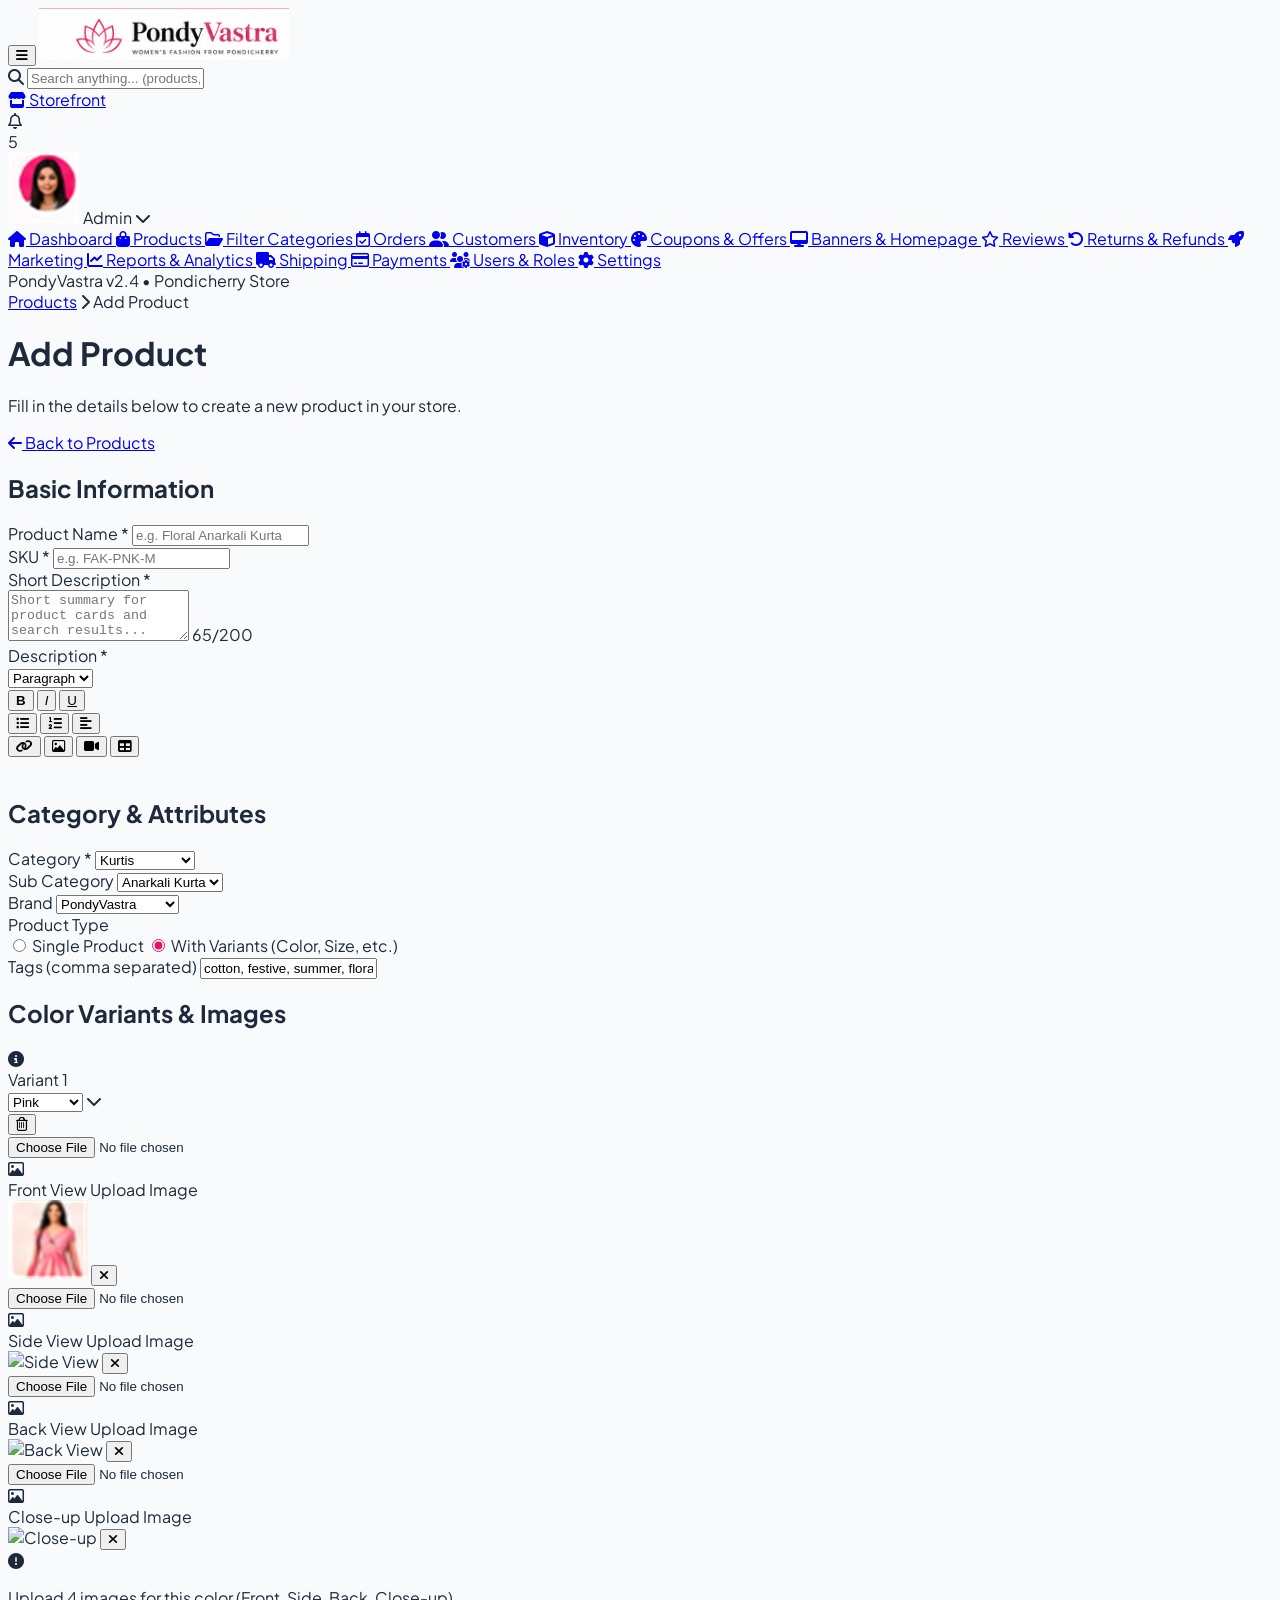
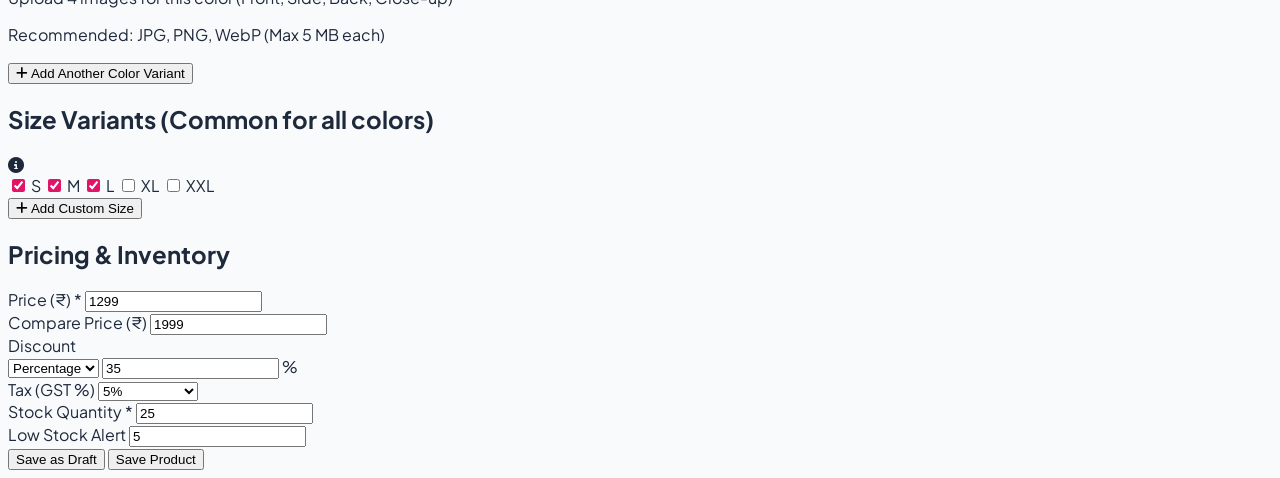
==== admin/add-product.html @ 2124090e "Initial commit: PondyVastra storefront and admin panel" ====
<!DOCTYPE html>
<html lang="en">
<head>
  <meta charset="UTF-8">
  <meta name="viewport" content="width=device-width, initial-scale=1.0">
  <title>Add Product — PondyVastra Admin</title>
  <meta name="description" content="Add new product, variants, pricing, and inventory to PondyVastra store.">

  <!-- Tailwind CSS Browser Runtime -->
  <script src="https://cdn.jsdelivr.net/npm/@tailwindcss/browser@4"></script>

  <!-- Google Fonts: Plus Jakarta Sans -->
  <link rel="preconnect" href="https://fonts.googleapis.com">
  <link rel="preconnect" href="https://fonts.gstatic.com" crossorigin>
  <link href="https://fonts.googleapis.com/css2?family=Plus+Jakarta+Sans:wght@300;400;500;600;700;800&display=swap" rel="stylesheet">

  <!-- Font Awesome 6 -->
  <link rel="stylesheet" href="https://cdnjs.cloudflare.com/ajax/libs/font-awesome/6.5.1/css/all.min.css">

  <style>
    body {
      font-family: 'Plus Jakarta Sans', system-ui, -apple-system, sans-serif;
      background-color: #f8fafc;
      color: #1e293b;
    }
    ::-webkit-scrollbar { width: 6px; height: 6px; }
    ::-webkit-scrollbar-track { background: #f1f5f9; }
    ::-webkit-scrollbar-thumb { background: #cbd5e1; border-radius: 4px; }
    ::-webkit-scrollbar-thumb:hover { background: #94a3b8; }

    .brand-crimson { color: #e11467; }
    .bg-brand-crimson { background-color: #e11467; }

    /* Custom radio styling */
    input[type="radio"]:checked {
      accent-color: #e11467;
    }
    input[type="checkbox"]:checked {
      accent-color: #e11467;
    }
  </style>
</head>
<body class="min-h-screen flex flex-col bg-[#f8fafc]">

  <!-- ================= TOP HEADER BAR ================= -->
  <header class="bg-white border-b border-stone-200/80 sticky top-0 z-40 h-16 flex items-center justify-between px-4 sm:px-6">
    <!-- Left: Brand Logo & Mobile Toggle -->
    <div class="flex items-center gap-3 w-64 flex-shrink-0">
      <button onclick="toggleMobileSidebar()" class="lg:hidden text-stone-600 hover:text-stone-900 p-1.5 rounded-lg hover:bg-stone-100 cursor-pointer">
        <i class="fa-solid fa-bars text-lg"></i>
      </button>
      <a href="../index.html" class="flex items-center gap-2 group" title="View Storefront">
        <img src="../assets/images/logo-exact.png" alt="PondyVastra Logo" class="h-9 md:h-10 w-auto object-contain">
      </a>
    </div>

    <!-- Center: Search Bar -->
    <div class="flex-1 max-w-xl mx-4 relative hidden sm:block">
      <div class="relative flex items-center">
        <i class="fa-solid fa-magnifying-glass text-[#e11467] absolute left-3.5 text-sm pointer-events-none"></i>
        <input 
          type="text" 
          placeholder="Search anything... (products, orders, customers...)" 
          class="w-full bg-[#f8fafc] border border-stone-200/90 rounded-lg pl-10 pr-4 py-2 text-xs md:text-sm text-stone-700 placeholder:text-stone-400 focus:outline-none focus:border-[#e11467] focus:ring-1 focus:ring-[#e11467] transition"
        >
      </div>
    </div>

    <!-- Right: Storefront, Notifications, Admin Profile -->
    <div class="flex items-center gap-4 sm:gap-6 flex-shrink-0">
      <a href="../index.html" target="_blank" class="hidden md:inline-flex items-center gap-1.5 text-xs font-semibold text-stone-600 hover:text-[#e11467] bg-stone-50 hover:bg-rose-50 border border-stone-200 px-3 py-1.5 rounded-lg transition">
        <i class="fa-solid fa-store text-xs"></i>
        <span>Storefront</span>
      </a>

      <!-- Notification Bell -->
      <div class="relative cursor-pointer group">
        <div class="w-9 h-9 rounded-full flex items-center justify-center hover:bg-stone-100 transition text-stone-700">
          <i class="fa-regular fa-bell text-lg"></i>
        </div>
        <span class="absolute top-0.5 right-0.5 bg-[#ef4444] text-white text-[10px] font-bold w-4 h-4 rounded-full flex items-center justify-center shadow-xs">
          5
        </span>
      </div>

      <!-- Admin Profile Pill -->
      <div class="flex items-center gap-2 cursor-pointer group select-none">
        <img 
          src="../assets/images/admin-avatar.png" 
          alt="Admin Avatar" 
          class="w-8 h-8 sm:w-9 sm:h-9 rounded-full object-cover border border-stone-200 group-hover:ring-2 group-hover:ring-[#e11467]/30 transition"
        >
        <span class="text-xs sm:text-sm font-semibold text-stone-800 group-hover:text-[#e11467] transition">
          Admin
        </span>
        <i class="fa-solid fa-chevron-down text-stone-400 text-[10px] group-hover:text-stone-600 transition"></i>
      </div>
    </div>
  </header>

  <!-- ================= BODY CONTENT (Sidebar + Main) ================= -->
  <div class="flex-1 flex overflow-hidden">

    <!-- ================= LEFT SIDEBAR ================= -->
    <aside id="admin-sidebar" class="fixed lg:static inset-y-0 left-0 top-16 lg:top-0 z-30 w-64 bg-[#fff9fa] border-r border-stone-200/80 flex flex-col justify-between overflow-y-auto transform -translate-x-full lg:translate-x-0 transition-transform duration-300 ease-in-out">
      <nav class="p-4 space-y-1">
        <!-- 1. Dashboard -->
        <a href="index.html#dashboard" class="sidebar-item flex items-center gap-3 px-4 py-2.5 rounded-xl text-stone-700 hover:text-[#e11467] hover:bg-rose-50/70 font-medium text-sm transition cursor-pointer">
          <i class="fa-solid fa-house text-base w-5 text-center text-stone-400"></i>
          <span>Dashboard</span>
        </a>

        <!-- 2. Products (ACTIVE hot pink) -->
        <a href="products.html" class="flex items-center gap-3 px-4 py-3 rounded-xl bg-[#e11467] text-white font-semibold text-sm shadow-xs transition cursor-pointer">
          <i class="fa-solid fa-bag-shopping text-base w-5 text-center text-white"></i>
          <span>Products</span>
        </a>

        <!-- 3. Filter Categories -->
        <a href="categories.html" class="sidebar-item flex items-center gap-3 px-4 py-2.5 rounded-xl text-stone-700 hover:text-[#e11467] hover:bg-rose-50/70 font-medium text-sm transition cursor-pointer">
          <i class="fa-regular fa-folder-open text-base w-5 text-center text-stone-400"></i>
          <span>Filter Categories</span>
        </a>

        <!-- 4. Orders -->
        <a href="index.html#orders" class="sidebar-item flex items-center gap-3 px-4 py-2.5 rounded-xl text-stone-700 hover:text-[#e11467] hover:bg-rose-50/70 font-medium text-sm transition cursor-pointer">
          <i class="fa-regular fa-calendar-check text-base w-5 text-center text-stone-400"></i>
          <span>Orders</span>
        </a>

        <!-- 5. Customers -->
        <a href="index.html#customers" class="sidebar-item flex items-center gap-3 px-4 py-2.5 rounded-xl text-stone-700 hover:text-[#e11467] hover:bg-rose-50/70 font-medium text-sm transition cursor-pointer">
          <i class="fa-solid fa-user-group text-base w-5 text-center text-stone-400"></i>
          <span>Customers</span>
        </a>

        <!-- 6. Inventory -->
        <a href="index.html#inventory" class="sidebar-item flex items-center gap-3 px-4 py-2.5 rounded-xl text-stone-700 hover:text-[#e11467] hover:bg-rose-50/70 font-medium text-sm transition cursor-pointer">
          <i class="fa-solid fa-cube text-base w-5 text-center text-stone-400"></i>
          <span>Inventory</span>
        </a>

        <!-- 7. Coupons & Offers -->
        <a href="index.html#coupons" class="sidebar-item flex items-center gap-3 px-4 py-2.5 rounded-xl text-stone-700 hover:text-[#e11467] hover:bg-rose-50/70 font-medium text-sm transition cursor-pointer">
          <i class="fa-solid fa-palette text-base w-5 text-center text-stone-400"></i>
          <span>Coupons &amp; Offers</span>
        </a>

        <!-- 8. Banners & Homepage -->
        <a href="index.html#banners" class="sidebar-item flex items-center gap-3 px-4 py-2.5 rounded-xl text-stone-700 hover:text-[#e11467] hover:bg-rose-50/70 font-medium text-sm transition cursor-pointer">
          <i class="fa-solid fa-desktop text-base w-5 text-center text-stone-400"></i>
          <span>Banners &amp; Homepage</span>
        </a>

        <!-- 9. Reviews -->
        <a href="index.html#reviews" class="sidebar-item flex items-center gap-3 px-4 py-2.5 rounded-xl text-stone-700 hover:text-[#e11467] hover:bg-rose-50/70 font-medium text-sm transition cursor-pointer">
          <i class="fa-regular fa-star text-base w-5 text-center text-stone-400"></i>
          <span>Reviews</span>
        </a>

        <!-- 10. Returns & Refunds -->
        <a href="index.html#returns" class="sidebar-item flex items-center gap-3 px-4 py-2.5 rounded-xl text-stone-700 hover:text-[#e11467] hover:bg-rose-50/70 font-medium text-sm transition cursor-pointer">
          <i class="fa-solid fa-rotate-left text-base w-5 text-center text-stone-400"></i>
          <span>Returns &amp; Refunds</span>
        </a>

        <!-- 11. Marketing -->
        <a href="index.html#marketing" class="sidebar-item flex items-center gap-3 px-4 py-2.5 rounded-xl text-stone-700 hover:text-[#e11467] hover:bg-rose-50/70 font-medium text-sm transition cursor-pointer">
          <i class="fa-solid fa-rocket text-base w-5 text-center text-stone-400"></i>
          <span>Marketing</span>
        </a>

        <!-- 12. Reports & Analytics -->
        <a href="index.html#analytics" class="sidebar-item flex items-center gap-3 px-4 py-2.5 rounded-xl text-stone-700 hover:text-[#e11467] hover:bg-rose-50/70 font-medium text-sm transition cursor-pointer">
          <i class="fa-solid fa-chart-line text-base w-5 text-center text-stone-400"></i>
          <span>Reports &amp; Analytics</span>
        </a>

        <!-- 13. Shipping -->
        <a href="index.html#shipping" class="sidebar-item flex items-center gap-3 px-4 py-2.5 rounded-xl text-stone-700 hover:text-[#e11467] hover:bg-rose-50/70 font-medium text-sm transition cursor-pointer">
          <i class="fa-solid fa-truck text-base w-5 text-center text-stone-400"></i>
          <span>Shipping</span>
        </a>

        <!-- 14. Payments -->
        <a href="index.html#payments" class="sidebar-item flex items-center gap-3 px-4 py-2.5 rounded-xl text-stone-700 hover:text-[#e11467] hover:bg-rose-50/70 font-medium text-sm transition cursor-pointer">
          <i class="fa-regular fa-credit-card text-base w-5 text-center text-stone-400"></i>
          <span>Payments</span>
        </a>

        <!-- 15. Users & Roles -->
        <a href="index.html#users" class="sidebar-item flex items-center gap-3 px-4 py-2.5 rounded-xl text-stone-700 hover:text-[#e11467] hover:bg-rose-50/70 font-medium text-sm transition cursor-pointer">
          <i class="fa-solid fa-users-gear text-base w-5 text-center text-stone-400"></i>
          <span>Users &amp; Roles</span>
        </a>

        <!-- 16. Settings -->
        <a href="index.html#settings" class="sidebar-item flex items-center gap-3 px-4 py-2.5 rounded-xl text-stone-700 hover:text-[#e11467] hover:bg-rose-50/70 font-medium text-sm transition cursor-pointer">
          <i class="fa-solid fa-gear text-base w-5 text-center text-stone-400"></i>
          <span>Settings</span>
        </a>
      </nav>

      <div class="p-4 border-t border-stone-200/70 text-[11px] text-stone-400 text-center">
        PondyVastra v2.4 • Pondicherry Store
      </div>
    </aside>

    <!-- Overlay for mobile drawer -->
    <div id="mobile-sidebar-backdrop" onclick="toggleMobileSidebar()" class="hidden fixed inset-0 bg-stone-900/40 z-20 lg:hidden"></div>

    <!-- ================= MAIN ADD PRODUCT BODY ================= -->
    <main class="flex-1 overflow-y-auto p-4 sm:p-6 lg:p-8 space-y-6">
      
      <!-- Breadcrumb & Header Matching Screenshot -->
      <div class="space-y-1">
        <nav class="flex items-center gap-1.5 text-xs text-stone-400 font-medium">
          <a href="products.html" class="hover:text-[#e11467] transition">Products</a>
          <i class="fa-solid fa-chevron-right text-[9px] text-stone-300"></i>
          <span class="text-stone-700 font-semibold">Add Product</span>
        </nav>

        <div class="flex flex-col sm:flex-row sm:items-center justify-between gap-4 pt-1">
          <div>
            <h1 class="text-2xl sm:text-3xl font-extrabold text-[#0f172a] tracking-tight">Add Product</h1>
            <p class="text-xs sm:text-sm text-stone-500 mt-1">Fill in the details below to create a new product in your store.</p>
          </div>

          <!-- Back to Products Button -->
          <a href="products.html" class="inline-flex items-center gap-2 bg-white border border-stone-200/90 hover:border-stone-300 rounded-xl px-4 py-2.5 text-xs sm:text-sm font-semibold text-stone-700 shadow-2xs hover:bg-stone-50 transition cursor-pointer self-start sm:self-auto">
            <i class="fa-solid fa-arrow-left text-xs text-stone-500"></i>
            <span>Back to Products</span>
          </a>
        </div>
      </div>

      <!-- Form Container: 2 Columns Grid Matching Screenshot -->
      <form id="add-product-form" onsubmit="handleSaveProduct(event)" class="space-y-6">
        
        <div class="grid grid-cols-1 lg:grid-cols-2 gap-6 items-start">
          
          <!-- ================= LEFT COLUMN ================= -->
          <div class="space-y-6">
            
            <!-- Card 1: Basic Information -->
            <div class="bg-white rounded-2xl p-5 sm:p-6 border border-stone-200/80 shadow-2xs space-y-5">
              <h2 class="font-bold text-base sm:text-lg text-[#0f172a]">Basic Information</h2>

              <!-- Product Name & SKU -->
              <div class="grid grid-cols-1 sm:grid-cols-3 gap-4">
                <div class="sm:col-span-2">
                  <label class="block text-xs font-semibold text-stone-700 mb-1.5">
                    Product Name <span class="text-rose-500">*</span>
                  </label>
                  <input 
                    type="text" 
                    id="product-name"
                    required
                    value=""
                    placeholder="e.g. Floral Anarkali Kurta"
                    class="w-full bg-[#f8fafc] border border-stone-200/90 rounded-xl px-3.5 py-2.5 text-xs sm:text-sm text-stone-800 placeholder:text-stone-400 focus:outline-none focus:border-[#e11467] focus:ring-1 focus:ring-[#e11467] transition"
                  >
                </div>

                <div>
                  <label class="block text-xs font-semibold text-stone-700 mb-1.5">
                    SKU <span class="text-rose-500">*</span>
                  </label>
                  <input 
                    type="text" 
                    id="product-sku"
                    required
                    value=""
                    placeholder="e.g. FAK-PNK-M"
                    class="w-full bg-[#f8fafc] border border-stone-200/90 rounded-xl px-3.5 py-2.5 text-xs sm:text-sm text-stone-800 placeholder:text-stone-400 focus:outline-none focus:border-[#e11467] focus:ring-1 focus:ring-[#e11467] uppercase transition"
                  >
                </div>
              </div>

              <!-- Short Description -->
              <div>
                <label class="block text-xs font-semibold text-stone-700 mb-1.5">
                  Short Description <span class="text-rose-500">*</span>
                </label>
                <div class="relative">
                  <textarea 
                    id="short-description"
                    rows="3"
                    maxlength="200"
                    oninput="updateShortDescCount(this)"
                    required
                    placeholder="Short summary for product cards and search results..."
                    class="w-full bg-[#f8fafc] border border-stone-200/90 rounded-xl p-3.5 pb-6 text-xs sm:text-sm text-stone-800 placeholder:text-stone-400 focus:outline-none focus:border-[#e11467] focus:ring-1 focus:ring-[#e11467] transition resize-none"
                  ></textarea>
                  <span id="short-desc-counter" class="absolute bottom-2 right-3 text-[11px] font-medium text-stone-400">
                    65/200
                  </span>
                </div>
              </div>

              <!-- Detailed Description with Toolbar -->
              <div>
                <label class="block text-xs font-semibold text-stone-700 mb-1.5">
                  Description <span class="text-rose-500">*</span>
                </label>
                <div class="border border-stone-200/90 rounded-xl overflow-hidden focus-within:border-[#e11467] focus-within:ring-1 focus-within:ring-[#e11467] transition bg-white">
                  <!-- Editor Toolbar Matching Screenshot -->
                  <div class="bg-stone-50/70 border-b border-stone-200/80 p-2 flex items-center gap-1.5 flex-wrap text-stone-600 text-xs">
                    <!-- Paragraph Dropdown -->
                    <div class="relative">
                      <select class="bg-white border border-stone-200 rounded-lg px-2 py-1 text-xs font-semibold text-stone-700 hover:border-stone-300 focus:outline-none cursor-pointer">
                        <option>Paragraph</option>
                        <option>Heading 1</option>
                        <option>Heading 2</option>
                        <option>Heading 3</option>
                      </select>
                    </div>

                    <div class="h-4 w-px bg-stone-200 mx-0.5"></div>

                    <!-- Formatting buttons -->
                    <button type="button" onclick="formatDoc('bold')" class="w-7 h-7 rounded hover:bg-stone-200/70 flex items-center justify-center font-bold text-stone-700 transition" title="Bold">
                      <b>B</b>
                    </button>
                    <button type="button" onclick="formatDoc('italic')" class="w-7 h-7 rounded hover:bg-stone-200/70 flex items-center justify-center italic text-stone-700 transition" title="Italic">
                      <i>I</i>
                    </button>
                    <button type="button" onclick="formatDoc('underline')" class="w-7 h-7 rounded hover:bg-stone-200/70 flex items-center justify-center underline text-stone-700 transition" title="Underline">
                      <u>U</u>
                    </button>

                    <div class="h-4 w-px bg-stone-200 mx-0.5"></div>

                    <button type="button" onclick="formatDoc('insertUnorderedList')" class="w-7 h-7 rounded hover:bg-stone-200/70 flex items-center justify-center text-stone-700 transition" title="Bullet List">
                      <i class="fa-solid fa-list-ul text-xs"></i>
                    </button>
                    <button type="button" onclick="formatDoc('insertOrderedList')" class="w-7 h-7 rounded hover:bg-stone-200/70 flex items-center justify-center text-stone-700 transition" title="Numbered List">
                      <i class="fa-solid fa-list-ol text-xs"></i>
                    </button>
                    <button type="button" onclick="formatDoc('justifyLeft')" class="w-7 h-7 rounded hover:bg-stone-200/70 flex items-center justify-center text-stone-700 transition" title="Align Left">
                      <i class="fa-solid fa-align-left text-xs"></i>
                    </button>

                    <div class="h-4 w-px bg-stone-200 mx-0.5"></div>

                    <button type="button" onclick="insertLink()" class="w-7 h-7 rounded hover:bg-stone-200/70 flex items-center justify-center text-stone-700 transition" title="Insert Link">
                      <i class="fa-solid fa-link text-xs"></i>
                    </button>
                    <button type="button" onclick="triggerEditorImage()" class="w-7 h-7 rounded hover:bg-stone-200/70 flex items-center justify-center text-stone-700 transition" title="Insert Image">
                      <i class="fa-regular fa-image text-xs"></i>
                    </button>
                    <button type="button" onclick="insertVideo()" class="w-7 h-7 rounded hover:bg-stone-200/70 flex items-center justify-center text-stone-700 transition" title="Insert Video">
                      <i class="fa-solid fa-video text-xs"></i>
                    </button>
                    <button type="button" onclick="insertTable()" class="w-7 h-7 rounded hover:bg-stone-200/70 flex items-center justify-center text-stone-700 transition" title="Insert Table">
                      <i class="fa-solid fa-table text-xs"></i>
                    </button>
                  </div>

                  <!-- Editable Rich Content Area -->
                  <div 
                    id="rich-description-editor" 
                    contenteditable="true" 
                    class="p-3.5 min-h-[140px] text-xs sm:text-sm text-stone-800 focus:outline-none"
                    placeholder="Enter detailed product description..."
                  ></div>
                </div>
              </div>

            </div>

            <!-- Card 2: Category & Attributes -->
            <div class="bg-white rounded-2xl p-5 sm:p-6 border border-stone-200/80 shadow-2xs space-y-5">
              <h2 class="font-bold text-base sm:text-lg text-[#0f172a]">Category &amp; Attributes</h2>

              <!-- 3 Dropdowns: Category, Sub Category, Brand -->
              <div class="grid grid-cols-1 sm:grid-cols-3 gap-4">
                <div>
                  <label class="block text-xs font-semibold text-stone-700 mb-1.5">
                    Category <span class="text-rose-500">*</span>
                  </label>
                  <select 
                    id="product-category" 
                    required 
                    onchange="handleCategoryChange(this.value)"
                    class="w-full bg-[#f8fafc] border border-stone-200/90 rounded-xl px-3 py-2.5 text-xs sm:text-sm text-stone-800 font-medium focus:outline-none focus:border-[#e11467] focus:ring-1 focus:ring-[#e11467] transition cursor-pointer"
                  >
                    <option value="Kurtis" selected>Kurtis</option>
                    <option value="Sarees">Sarees</option>
                    <option value="Lehengas">Lehengas</option>
                    <option value="Dresses">Dresses</option>
                    <option value="Tops">Tops</option>
                    <option value="Bottom Wear">Bottom Wear</option>
                    <option value="Co-ord Sets">Co-ord Sets</option>
                  </select>
                </div>

                <div>
                  <label class="block text-xs font-semibold text-stone-700 mb-1.5">Sub Category</label>
                  <select 
                    id="product-subcategory" 
                    class="w-full bg-[#f8fafc] border border-stone-200/90 rounded-xl px-3 py-2.5 text-xs sm:text-sm text-stone-800 font-medium focus:outline-none focus:border-[#e11467] focus:ring-1 focus:ring-[#e11467] transition cursor-pointer"
                  >
                    <option value="Anarkali Kurta" selected>Anarkali Kurta</option>
                    <option value="Straight Kurta">Straight Kurta</option>
                    <option value="A-Line Kurta">A-Line Kurta</option>
                    <option value="Short Kurti">Short Kurti</option>
                  </select>
                </div>

                <div>
                  <label class="block text-xs font-semibold text-stone-700 mb-1.5">Brand</label>
                  <select 
                    id="product-brand" 
                    class="w-full bg-[#f8fafc] border border-stone-200/90 rounded-xl px-3 py-2.5 text-xs sm:text-sm text-stone-800 font-medium focus:outline-none focus:border-[#e11467] focus:ring-1 focus:ring-[#e11467] transition cursor-pointer"
                  >
                    <option value="PondyVastra" selected>PondyVastra</option>
                    <option value="Heritage Silk">Heritage Silk</option>
                    <option value="Auroville Cottons">Auroville Cottons</option>
                    <option value="Custom Artisan">Custom Artisan</option>
                  </select>
                </div>
              </div>

              <!-- Product Type Radio Buttons -->
              <div>
                <label class="block text-xs font-semibold text-stone-700 mb-2">Product Type</label>
                <div class="flex items-center gap-6 text-xs sm:text-sm">
                  <label class="inline-flex items-center gap-2 cursor-pointer group">
                    <input type="radio" name="product_type" value="single" class="w-4 h-4 text-[#e11467] border-stone-300 cursor-pointer">
                    <span class="text-stone-700 group-hover:text-stone-900 font-medium">Single Product</span>
                  </label>
                  <label class="inline-flex items-center gap-2 cursor-pointer group">
                    <input type="radio" name="product_type" value="variants" checked class="w-4 h-4 text-[#e11467] border-stone-300 cursor-pointer">
                    <span class="text-[#e11467] font-bold">With Variants (Color, Size, etc.)</span>
                  </label>
                </div>
              </div>

              <!-- Tags -->
              <div>
                <label class="block text-xs font-semibold text-stone-700 mb-1.5">Tags (comma separated)</label>
                <input 
                  type="text" 
                  id="product-tags" 
                  value="cotton, festive, summer, floral, pink" 
                  placeholder="e.g. cotton, festive, summer"
                  class="w-full bg-[#f8fafc] border border-stone-200/90 rounded-xl px-3.5 py-2.5 text-xs sm:text-sm text-stone-800 placeholder:text-stone-400 focus:outline-none focus:border-[#e11467] focus:ring-1 focus:ring-[#e11467] transition"
                >
              </div>

            </div>

          </div>

          <!-- ================= RIGHT COLUMN ================= -->
          <div class="space-y-6">
            
            <!-- Card 3: Color Variants & Images -->
            <div class="bg-white rounded-2xl p-5 sm:p-6 border border-stone-200/80 shadow-2xs space-y-4">
              <div class="flex items-center justify-between">
                <div class="flex items-center gap-2">
                  <h2 class="font-bold text-base sm:text-lg text-[#0f172a]">Color Variants &amp; Images</h2>
                  <i class="fa-solid fa-circle-info text-stone-400 text-xs cursor-pointer hover:text-stone-600" title="Add color variants with multiple angle product images"></i>
                </div>
              </div>

              <!-- Container for Color Variants List -->
              <div id="color-variants-container" class="space-y-4">
                
                <!-- Variant 1 Box (Matching Screenshot) -->
                <div class="color-variant-box rounded-2xl border border-stone-200 p-4 space-y-4 bg-white relative" data-variant-index="1">
                  <!-- Header: Variant 1, Color Dropdown, Trash Delete button -->
                  <div class="flex items-center justify-between gap-3">
                    <span class="font-bold text-xs sm:text-sm text-stone-900">Variant 1</span>

                    <div class="flex items-center gap-2.5">
                      <!-- Color Selector Pill with Circle -->
                      <div class="relative">
                        <select onchange="handleColorVariantChange(this)" class="appearance-none bg-stone-50 border border-stone-200 hover:border-stone-300 rounded-xl pl-8 pr-8 py-1.5 text-xs font-semibold text-stone-800 focus:outline-none focus:border-[#e11467] transition cursor-pointer">
                          <option value="Pink" selected>Pink</option>
                          <option value="Sky Blue">Sky Blue</option>
                          <option value="Red">Red</option>
                          <option value="Green">Green</option>
                          <option value="Yellow">Yellow</option>
                          <option value="White">White</option>
                          <option value="Maroon">Maroon</option>
                          <option value="Black">Black</option>
                        </select>
                        <span class="variant-color-dot absolute left-2.5 top-1/2 -translate-y-1/2 w-3 h-3 rounded-full bg-[#e11467] pointer-events-none"></span>
                        <i class="fa-solid fa-chevron-down absolute right-2.5 top-1/2 -translate-y-1/2 text-[10px] text-stone-400 pointer-events-none"></i>
                      </div>

                      <!-- Trash Button (Red outline) -->
                      <button type="button" onclick="removeColorVariant(this)" class="w-8 h-8 rounded-lg border border-rose-200 text-rose-500 hover:bg-rose-50 flex items-center justify-center transition cursor-pointer" title="Delete variant">
                        <i class="fa-regular fa-trash-can text-xs"></i>
                      </button>
                    </div>
                  </div>

                  <!-- 4 Angle Upload Boxes (Front, Side, Back, Close-up) -->
                  <div class="grid grid-cols-2 sm:grid-cols-4 gap-3">
                    
                    <!-- 1. Front View -->
                    <div class="upload-slot-box border-2 border-dashed border-stone-200 hover:border-[#e11467] rounded-xl p-3 text-center cursor-pointer transition flex flex-col items-center justify-center gap-1 min-h-[105px] bg-[#fcfcfd] group" onclick="triggerSlotUpload(this)">
                      <input type="file" accept="image/*" class="hidden slot-file-input" onchange="handleSlotImageUpload(this)">
                      <div class="slot-empty-view flex flex-col items-center">
                        <div class="w-8 h-8 rounded-lg bg-stone-100 group-hover:bg-rose-50 flex items-center justify-center text-stone-400 group-hover:text-[#e11467] transition mb-1">
                          <i class="fa-regular fa-image text-sm"></i>
                        </div>
                        <span class="text-[11px] font-semibold text-stone-700 leading-tight">Front View</span>
                        <span class="text-[10px] text-stone-400">Upload Image</span>
                      </div>
                      <div class="slot-filled-view hidden relative w-full h-full">
                        <img src="../assets/images/prod-1-anarkali.png" alt="Front View" class="w-full h-20 object-cover rounded-lg">
                        <button type="button" onclick="clearSlotImage(event, this)" class="absolute top-1 right-1 w-5 h-5 rounded-full bg-black/60 hover:bg-rose-600 text-white flex items-center justify-center text-[10px]"><i class="fa-solid fa-xmark"></i></button>
                      </div>
                    </div>

                    <!-- 2. Side View -->
                    <div class="upload-slot-box border-2 border-dashed border-stone-200 hover:border-[#e11467] rounded-xl p-3 text-center cursor-pointer transition flex flex-col items-center justify-center gap-1 min-h-[105px] bg-[#fcfcfd] group" onclick="triggerSlotUpload(this)">
                      <input type="file" accept="image/*" class="hidden slot-file-input" onchange="handleSlotImageUpload(this)">
                      <div class="slot-empty-view flex flex-col items-center">
                        <div class="w-8 h-8 rounded-lg bg-stone-100 group-hover:bg-rose-50 flex items-center justify-center text-stone-400 group-hover:text-[#e11467] transition mb-1">
                          <i class="fa-regular fa-image text-sm"></i>
                        </div>
                        <span class="text-[11px] font-semibold text-stone-700 leading-tight">Side View</span>
                        <span class="text-[10px] text-stone-400">Upload Image</span>
                      </div>
                      <div class="slot-filled-view hidden relative w-full h-full">
                        <img src="" alt="Side View" class="w-full h-20 object-cover rounded-lg">
                        <button type="button" onclick="clearSlotImage(event, this)" class="absolute top-1 right-1 w-5 h-5 rounded-full bg-black/60 hover:bg-rose-600 text-white flex items-center justify-center text-[10px]"><i class="fa-solid fa-xmark"></i></button>
                      </div>
                    </div>

                    <!-- 3. Back View -->
                    <div class="upload-slot-box border-2 border-dashed border-stone-200 hover:border-[#e11467] rounded-xl p-3 text-center cursor-pointer transition flex flex-col items-center justify-center gap-1 min-h-[105px] bg-[#fcfcfd] group" onclick="triggerSlotUpload(this)">
                      <input type="file" accept="image/*" class="hidden slot-file-input" onchange="handleSlotImageUpload(this)">
                      <div class="slot-empty-view flex flex-col items-center">
                        <div class="w-8 h-8 rounded-lg bg-stone-100 group-hover:bg-rose-50 flex items-center justify-center text-stone-400 group-hover:text-[#e11467] transition mb-1">
                          <i class="fa-regular fa-image text-sm"></i>
                        </div>
                        <span class="text-[11px] font-semibold text-stone-700 leading-tight">Back View</span>
                        <span class="text-[10px] text-stone-400">Upload Image</span>
                      </div>
                      <div class="slot-filled-view hidden relative w-full h-full">
                        <img src="" alt="Back View" class="w-full h-20 object-cover rounded-lg">
                        <button type="button" onclick="clearSlotImage(event, this)" class="absolute top-1 right-1 w-5 h-5 rounded-full bg-black/60 hover:bg-rose-600 text-white flex items-center justify-center text-[10px]"><i class="fa-solid fa-xmark"></i></button>
                      </div>
                    </div>

                    <!-- 4. Close-up -->
                    <div class="upload-slot-box border-2 border-dashed border-stone-200 hover:border-[#e11467] rounded-xl p-3 text-center cursor-pointer transition flex flex-col items-center justify-center gap-1 min-h-[105px] bg-[#fcfcfd] group" onclick="triggerSlotUpload(this)">
                      <input type="file" accept="image/*" class="hidden slot-file-input" onchange="handleSlotImageUpload(this)">
                      <div class="slot-empty-view flex flex-col items-center">
                        <div class="w-8 h-8 rounded-lg bg-stone-100 group-hover:bg-rose-50 flex items-center justify-center text-stone-400 group-hover:text-[#e11467] transition mb-1">
                          <i class="fa-regular fa-image text-sm"></i>
                        </div>
                        <span class="text-[11px] font-semibold text-stone-700 leading-tight">Close-up</span>
                        <span class="text-[10px] text-stone-400">Upload Image</span>
                      </div>
                      <div class="slot-filled-view hidden relative w-full h-full">
                        <img src="" alt="Close-up" class="w-full h-20 object-cover rounded-lg">
                        <button type="button" onclick="clearSlotImage(event, this)" class="absolute top-1 right-1 w-5 h-5 rounded-full bg-black/60 hover:bg-rose-600 text-white flex items-center justify-center text-[10px]"><i class="fa-solid fa-xmark"></i></button>
                      </div>
                    </div>

                  </div>

                  <!-- Alert Box (Matching Screenshot) -->
                  <div class="bg-rose-50/60 border border-rose-100 rounded-xl p-3 flex items-start gap-2.5 text-xs text-rose-600">
                    <i class="fa-solid fa-circle-exclamation text-rose-500 mt-0.5 text-xs"></i>
                    <div>
                      <p class="font-bold text-rose-700 leading-tight">Upload 4 images for this color (Front, Side, Back, Close-up)</p>
                      <p class="text-[11px] text-rose-500 mt-0.5">Recommended: JPG, PNG, WebP (Max 5 MB each)</p>
                    </div>
                  </div>
                </div>

              </div>

              <!-- + Add Another Color Variant Button (Dashed pink outline matching screenshot) -->
              <button 
                type="button" 
                onclick="addNewColorVariant()"
                class="w-full border-2 border-dashed border-[#e11467] text-[#e11467] hover:bg-rose-50/50 rounded-2xl py-3 text-xs sm:text-sm font-bold flex items-center justify-center gap-2 transition cursor-pointer"
              >
                <i class="fa-solid fa-plus text-xs"></i>
                <span>Add Another Color Variant</span>
              </button>
            </div>

            <!-- Card 4: Size Variants (Common for all colors) -->
            <div class="bg-white rounded-2xl p-5 sm:p-6 border border-stone-200/80 shadow-2xs space-y-4">
              <div class="flex items-center gap-2">
                <h2 class="font-bold text-base sm:text-lg text-[#0f172a]">Size Variants <span class="text-xs font-normal text-stone-400">(Common for all colors)</span></h2>
                <i class="fa-solid fa-circle-info text-stone-400 text-xs cursor-pointer hover:text-stone-600" title="Select standard size variants or add custom sizes"></i>
              </div>

              <div class="flex items-center justify-between gap-3 flex-wrap">
                <!-- Checkboxes Row Matching Screenshot -->
                <div id="size-variants-list" class="flex items-center gap-3 sm:gap-4 flex-wrap text-xs sm:text-sm font-semibold text-stone-700">
                  <label class="inline-flex items-center gap-2 cursor-pointer select-none">
                    <input type="checkbox" name="sizes" value="S" checked class="w-4 h-4 rounded text-[#e11467] focus:ring-[#e11467] border-stone-300 cursor-pointer">
                    <span>S</span>
                  </label>
                  <label class="inline-flex items-center gap-2 cursor-pointer select-none">
                    <input type="checkbox" name="sizes" value="M" checked class="w-4 h-4 rounded text-[#e11467] focus:ring-[#e11467] border-stone-300 cursor-pointer">
                    <span>M</span>
                  </label>
                  <label class="inline-flex items-center gap-2 cursor-pointer select-none">
                    <input type="checkbox" name="sizes" value="L" checked class="w-4 h-4 rounded text-[#e11467] focus:ring-[#e11467] border-stone-300 cursor-pointer">
                    <span>L</span>
                  </label>
                  <label class="inline-flex items-center gap-2 cursor-pointer select-none">
                    <input type="checkbox" name="sizes" value="XL" class="w-4 h-4 rounded text-[#e11467] focus:ring-[#e11467] border-stone-300 cursor-pointer">
                    <span>XL</span>
                  </label>
                  <label class="inline-flex items-center gap-2 cursor-pointer select-none">
                    <input type="checkbox" name="sizes" value="XXL" class="w-4 h-4 rounded text-[#e11467] focus:ring-[#e11467] border-stone-300 cursor-pointer">
                    <span>XXL</span>
                  </label>
                </div>

                <!-- Add Custom Size Button -->
                <button type="button" onclick="promptCustomSize()" class="inline-flex items-center gap-1.5 bg-white border border-stone-200 hover:border-stone-300 px-3 py-1.5 rounded-xl text-xs font-semibold text-stone-700 hover:bg-stone-50 transition cursor-pointer">
                  <i class="fa-solid fa-plus text-[10px]"></i>
                  <span>Add Custom Size</span>
                </button>
              </div>
            </div>

            <!-- Card 5: Pricing & Inventory -->
            <div class="bg-white rounded-2xl p-5 sm:p-6 border border-stone-200/80 shadow-2xs space-y-4">
              <h2 class="font-bold text-base sm:text-lg text-[#0f172a]">Pricing &amp; Inventory</h2>

              <!-- Row 1: Price, Compare Price, Discount -->
              <div class="grid grid-cols-1 sm:grid-cols-3 gap-4">
                <div>
                  <label class="block text-xs font-semibold text-stone-700 mb-1.5">
                    Price (₹) <span class="text-rose-500">*</span>
                  </label>
                  <input 
                    type="number" 
                    id="price-input" 
                    required 
                    min="0"
                    value="1299"
                    oninput="recalculateDiscount()"
                    class="w-full bg-[#f8fafc] border border-stone-200/90 rounded-xl px-3.5 py-2.5 text-xs sm:text-sm text-stone-800 font-bold focus:outline-none focus:border-[#e11467] focus:ring-1 focus:ring-[#e11467] transition"
                  >
                </div>

                <div>
                  <label class="block text-xs font-semibold text-stone-700 mb-1.5">Compare Price (₹)</label>
                  <input 
                    type="number" 
                    id="compare-price-input" 
                    min="0"
                    value="1999"
                    oninput="recalculateDiscount()"
                    class="w-full bg-[#f8fafc] border border-stone-200/90 rounded-xl px-3.5 py-2.5 text-xs sm:text-sm text-stone-800 focus:outline-none focus:border-[#e11467] focus:ring-1 focus:ring-[#e11467] transition"
                  >
                </div>

                <div>
                  <label class="block text-xs font-semibold text-stone-700 mb-1.5">Discount</label>
                  <div class="flex items-center gap-1.5">
                    <select id="discount-type" class="bg-[#f8fafc] border border-stone-200/90 rounded-xl px-2 py-2.5 text-xs font-semibold text-stone-700 focus:outline-none focus:border-[#e11467] transition cursor-pointer">
                      <option value="percent">Percentage</option>
                      <option value="flat">Flat ₹</option>
                    </select>
                    <input 
                      type="number" 
                      id="discount-val" 
                      value="35" 
                      readonly 
                      class="w-16 bg-[#f8fafc] border border-stone-200/90 rounded-xl px-2.5 py-2.5 text-xs sm:text-sm text-stone-800 font-bold text-center"
                    >
                    <span id="discount-unit" class="text-xs font-bold text-stone-500">%</span>
                  </div>
                </div>
              </div>

              <!-- Row 2: Tax (GST %), Stock Quantity, Low Stock Alert -->
              <div class="grid grid-cols-1 sm:grid-cols-3 gap-4">
                <div>
                  <label class="block text-xs font-semibold text-stone-700 mb-1.5">Tax (GST %)</label>
                  <select id="tax-rate" class="w-full bg-[#f8fafc] border border-stone-200/90 rounded-xl px-3 py-2.5 text-xs sm:text-sm text-stone-800 font-medium focus:outline-none focus:border-[#e11467] focus:ring-1 focus:ring-[#e11467] transition cursor-pointer">
                    <option value="0%">0% (Exempt)</option>
                    <option value="5%" selected>5%</option>
                    <option value="12%">12%</option>
                    <option value="18%">18%</option>
                    <option value="28%">28%</option>
                  </select>
                </div>

                <div>
                  <label class="block text-xs font-semibold text-stone-700 mb-1.5">
                    Stock Quantity <span class="text-rose-500">*</span>
                  </label>
                  <input 
                    type="number" 
                    id="stock-quantity" 
                    required 
                    min="0"
                    value="25" 
                    class="w-full bg-[#f8fafc] border border-stone-200/90 rounded-xl px-3.5 py-2.5 text-xs sm:text-sm text-stone-800 font-bold focus:outline-none focus:border-[#e11467] focus:ring-1 focus:ring-[#e11467] transition"
                  >
                </div>

                <div>
                  <label class="block text-xs font-semibold text-stone-700 mb-1.5">Low Stock Alert</label>
                  <input 
                    type="number" 
                    id="low-stock-alert" 
                    min="1"
                    value="5" 
                    class="w-full bg-[#f8fafc] border border-stone-200/90 rounded-xl px-3.5 py-2.5 text-xs sm:text-sm text-stone-800 focus:outline-none focus:border-[#e11467] focus:ring-1 focus:ring-[#e11467] transition"
                  >
                </div>
              </div>

            </div>

          </div>

        </div>

        <!-- ================= BOTTOM ACTION BUTTONS (Matching Screenshot) ================= -->
        <div class="flex items-center justify-end gap-3 pt-4 border-t border-stone-200/80">
          <button 
            type="button" 
            onclick="handleSaveDraft()"
            class="bg-white border border-stone-200 hover:border-stone-300 text-stone-700 font-bold text-xs sm:text-sm px-5 py-2.5 rounded-xl shadow-2xs hover:bg-stone-50 transition cursor-pointer"
          >
            Save as Draft
          </button>

          <button 
            type="submit" 
            class="bg-[#e11467] hover:bg-[#be123c] text-white font-bold text-xs sm:text-sm px-6 py-2.5 rounded-xl shadow-md hover:shadow-lg transition cursor-pointer flex items-center gap-2"
          >
            <span>Save Product</span>
          </button>
        </div>

      </form>

    </main>

  </div>

  <!-- Toast Notification Container -->
  <div id="toast-container" class="fixed bottom-5 right-5 z-50 flex flex-col gap-2"></div>

  <!-- Interactive JavaScript Logic -->
  <script>
    function toggleMobileSidebar() {
      const sidebar = document.getElementById('admin-sidebar');
      const backdrop = document.getElementById('mobile-sidebar-backdrop');
      sidebar.classList.toggle('-translate-x-full');
      backdrop.classList.toggle('hidden');
    }

    function updateShortDescCount(textarea) {
      const len = textarea.value.length;
      document.getElementById('short-desc-counter').innerText = `${len}/200`;
    }

    // Rich Text Editor formatting
    function formatDoc(cmd, value = null) {
      document.execCommand(cmd, false, value);
    }
    function insertLink() {
      const url = prompt('Enter hyperlink URL:', 'https://');
      if (url) formatDoc('createLink', url);
    }
    function insertVideo() {
      const url = prompt('Enter video URL (YouTube, Vimeo, etc.):');
      if (url) {
        formatDoc('insertHTML', `<p><a href="${url}" target="_blank" class="text-rose-600 underline">Watch Video: ${url}</a></p>`);
      }
    }
    function insertTable() {
      const tableHTML = `
        <table class="border-collapse border border-stone-300 my-2 text-xs">
          <tr><th class="border border-stone-300 p-1.5 bg-stone-100 font-bold">Feature</th><th class="border border-stone-300 p-1.5 bg-stone-100 font-bold">Detail</th></tr>
          <tr><td class="border border-stone-300 p-1.5">Fabric</td><td class="border border-stone-300 p-1.5">100% Pure Rayon</td></tr>
          <tr><td class="border border-stone-300 p-1.5">Care</td><td class="border border-stone-300 p-1.5">Dry Clean / Gentle Wash</td></tr>
        </table>
      `;
      formatDoc('insertHTML', tableHTML);
    }
    function triggerEditorImage() {
      const url = prompt('Enter image URL or press OK to select a sample image:');
      if (url) {
        formatDoc('insertImage', url);
      } else {
        formatDoc('insertImage', '../assets/images/prod-1-anarkali.png');
      }
    }

    // Category Subcategory mapping
    const subCategories = {
      'Kurtis': ['Anarkali Kurta', 'Straight Kurta', 'A-Line Kurta', 'Short Kurti', 'Angrakha Kurti'],
      'Sarees': ['Silk Saree', 'Kanjivaram Saree', 'Cotton Saree', 'Georgette Saree', 'Chiffon Saree'],
      'Lehengas': ['Bridal Lehenga', 'Floral Lehenga', 'Party Wear Lehenga', 'Semi-Stitched Lehenga'],
      'Dresses': ['Midi Dress', 'Maxi Dress', 'Indo-Western Dress', 'A-Line Dress'],
      'Tops': ['Crop Top', 'Peplum Top', 'Tunic', 'Shirt'],
      'Bottom Wear': ['Palazzo', 'Churidar', 'Pants', 'Salwar', 'Leggings'],
      'Co-ord Sets': ['Ethnic Set', 'Printed Set', 'Silk Blend Set']
    };

    function handleCategoryChange(cat) {
      const subSelect = document.getElementById('product-subcategory');
      subSelect.innerHTML = '';
      const list = subCategories[cat] || ['General'];
      list.forEach(item => {
        const opt = document.createElement('option');
        opt.value = item;
        opt.innerText = item;
        subSelect.appendChild(opt);
      });
    }

    // Color Swatches
    const colorHexes = {
      'Pink': '#e11467',
      'Sky Blue': '#0ea5e9',
      'Red': '#ef4444',
      'Green': '#10b981',
      'Yellow': '#eab308',
      'White': '#ffffff',
      'Maroon': '#881337',
      'Black': '#0f172a'
    };

    function handleColorVariantChange(selectEl) {
      const color = selectEl.value;
      const dot = selectEl.closest('.relative').querySelector('.variant-color-dot');
      if (dot && colorHexes[color]) {
        dot.style.backgroundColor = colorHexes[color];
        if (color === 'White') dot.style.border = '1px solid #cbd5e1';
        else dot.style.border = 'none';
      }
    }

    function removeColorVariant(btn) {
      const boxes = document.querySelectorAll('.color-variant-box');
      if (boxes.length <= 1) {
        showToast('At least one color variant is required!', 'error');
        return;
      }
      const box = btn.closest('.color-variant-box');
      box.remove();
      // Renumber variants
      document.querySelectorAll('.color-variant-box').forEach((b, idx) => {
        b.querySelector('.font-bold.text-xs').innerText = `Variant ${idx + 1}`;
      });
      showToast('Variant removed', 'info');
    }

    let variantCounter = 1;
    function addNewColorVariant() {
      variantCounter++;
      const container = document.getElementById('color-variants-container');
      const newBox = document.createElement('div');
      newBox.className = 'color-variant-box rounded-2xl border border-stone-200 p-4 space-y-4 bg-white relative';
      newBox.setAttribute('data-variant-index', variantCounter);

      newBox.innerHTML = `
        <div class="flex items-center justify-between gap-3">
          <span class="font-bold text-xs sm:text-sm text-stone-900">Variant ${variantCounter}</span>
          <div class="flex items-center gap-2.5">
            <div class="relative">
              <select onchange="handleColorVariantChange(this)" class="appearance-none bg-stone-50 border border-stone-200 hover:border-stone-300 rounded-xl pl-8 pr-8 py-1.5 text-xs font-semibold text-stone-800 focus:outline-none focus:border-[#e11467] transition cursor-pointer">
                <option value="Sky Blue" selected>Sky Blue</option>
                <option value="Pink">Pink</option>
                <option value="Red">Red</option>
                <option value="Green">Green</option>
                <option value="Yellow">Yellow</option>
                <option value="White">White</option>
                <option value="Maroon">Maroon</option>
                <option value="Black">Black</option>
              </select>
              <span class="variant-color-dot absolute left-2.5 top-1/2 -translate-y-1/2 w-3 h-3 rounded-full bg-[#0ea5e9] pointer-events-none"></span>
              <i class="fa-solid fa-chevron-down absolute right-2.5 top-1/2 -translate-y-1/2 text-[10px] text-stone-400 pointer-events-none"></i>
            </div>
            <button type="button" onclick="removeColorVariant(this)" class="w-8 h-8 rounded-lg border border-rose-200 text-rose-500 hover:bg-rose-50 flex items-center justify-center transition cursor-pointer">
              <i class="fa-regular fa-trash-can text-xs"></i>
            </button>
          </div>
        </div>

        <div class="grid grid-cols-2 sm:grid-cols-4 gap-3">
          ${createSlotHTML('Front View')}
          ${createSlotHTML('Side View')}
          ${createSlotHTML('Back View')}
          ${createSlotHTML('Close-up')}
        </div>

        <div class="bg-rose-50/60 border border-rose-100 rounded-xl p-3 flex items-start gap-2.5 text-xs text-rose-600">
          <i class="fa-solid fa-circle-exclamation text-rose-500 mt-0.5 text-xs"></i>
          <div>
            <p class="font-bold text-rose-700 leading-tight">Upload 4 images for this color (Front, Side, Back, Close-up)</p>
            <p class="text-[11px] text-rose-500 mt-0.5">Recommended: JPG, PNG, WebP (Max 5 MB each)</p>
          </div>
        </div>
      `;
      container.appendChild(newBox);
      showToast(`Added Variant ${variantCounter}!`);
    }

    function createSlotHTML(label) {
      return `
        <div class="upload-slot-box border-2 border-dashed border-stone-200 hover:border-[#e11467] rounded-xl p-3 text-center cursor-pointer transition flex flex-col items-center justify-center gap-1 min-h-[105px] bg-[#fcfcfd] group" onclick="triggerSlotUpload(this)">
          <input type="file" accept="image/*" class="hidden slot-file-input" onchange="handleSlotImageUpload(this)">
          <div class="slot-empty-view flex flex-col items-center">
            <div class="w-8 h-8 rounded-lg bg-stone-100 group-hover:bg-rose-50 flex items-center justify-center text-stone-400 group-hover:text-[#e11467] transition mb-1">
              <i class="fa-regular fa-image text-sm"></i>
            </div>
            <span class="text-[11px] font-semibold text-stone-700 leading-tight">${label}</span>
            <span class="text-[10px] text-stone-400">Upload Image</span>
          </div>
          <div class="slot-filled-view hidden relative w-full h-full">
            <img src="" alt="${label}" class="w-full h-20 object-cover rounded-lg">
            <button type="button" onclick="clearSlotImage(event, this)" class="absolute top-1 right-1 w-5 h-5 rounded-full bg-black/60 hover:bg-rose-600 text-white flex items-center justify-center text-[10px]"><i class="fa-solid fa-xmark"></i></button>
          </div>
        </div>
      `;
    }

    function triggerSlotUpload(slot) {
      const input = slot.querySelector('.slot-file-input');
      if (input) input.click();
    }

    function handleSlotImageUpload(input) {
      if (input.files && input.files[0]) {
        const slot = input.closest('.upload-slot-box');
        const emptyView = slot.querySelector('.slot-empty-view');
        const filledView = slot.querySelector('.slot-filled-view');
        const img = filledView.querySelector('img');

        const reader = new FileReader();
        reader.onload = function(e) {
          img.src = e.target.result;
          emptyView.classList.add('hidden');
          filledView.classList.remove('hidden');
        };
        reader.readAsDataURL(input.files[0]);
      }
    }

    function clearSlotImage(event, btn) {
      event.stopPropagation();
      const slot = btn.closest('.upload-slot-box');
      const emptyView = slot.querySelector('.slot-empty-view');
      const filledView = slot.querySelector('.slot-filled-view');
      const input = slot.querySelector('.slot-file-input');
      const img = filledView.querySelector('img');

      img.src = '';
      input.value = '';
      filledView.classList.add('hidden');
      emptyView.classList.remove('hidden');
    }

    function promptCustomSize() {
      const custom = prompt('Enter custom size label (e.g. 3XL, Free Size, Petite):');
      if (custom && custom.trim()) {
        const sizeName = custom.trim();
        const list = document.getElementById('size-variants-list');
        const label = document.createElement('label');
        label.className = 'inline-flex items-center gap-2 cursor-pointer select-none';
        label.innerHTML = `
          <input type="checkbox" name="sizes" value="${sizeName}" checked class="w-4 h-4 rounded text-[#e11467] focus:ring-[#e11467] border-stone-300 cursor-pointer">
          <span>${sizeName}</span>
        `;
        list.appendChild(label);
        showToast(`Size variant "${sizeName}" added!`);
      }
    }

    function recalculateDiscount() {
      const price = parseFloat(document.getElementById('price-input').value) || 0;
      const comparePrice = parseFloat(document.getElementById('compare-price-input').value) || 0;
      if (comparePrice > price && comparePrice > 0) {
        const pct = Math.round(((comparePrice - price) / comparePrice) * 100);
        document.getElementById('discount-val').value = pct;
      } else {
        document.getElementById('discount-val').value = 0;
      }
    }

    function handleSaveDraft() {
      const name = document.getElementById('product-name').value.trim() || 'Untitled Product';
      showToast(`Draft "${name}" saved successfully!`, 'info');
      setTimeout(() => {
        window.location.href = 'products.html';
      }, 1200);
    }

    function handleSaveProduct(e) {
      e.preventDefault();
      const name = document.getElementById('product-name').value.trim();
      const sku = document.getElementById('product-sku').value.trim();
      const price = document.getElementById('price-input').value;

      showToast(`Product "${name}" (${sku}) published successfully!`);
      setTimeout(() => {
        window.location.href = 'products.html';
      }, 1500);
    }

    function showToast(msg, type = 'success') {
      const container = document.getElementById('toast-container');
      if (!container) return;
      const toast = document.createElement('div');
      toast.className = `p-3 rounded-xl shadow-xl text-xs font-semibold flex items-center gap-2 transition transform duration-300 ${type === 'success' ? 'bg-[#0f172a] text-white' : type === 'info' ? 'bg-[#0284c7] text-white' : 'bg-[#e11467] text-white'}`;
      toast.innerHTML = `<i class="fa-solid fa-circle-check text-emerald-400"></i> <span>${msg}</span>`;
      container.appendChild(toast);
      setTimeout(() => {
        toast.style.opacity = '0';
        setTimeout(() => toast.remove(), 300);
      }, 3000);
    }
  </script>

</body>
</html>
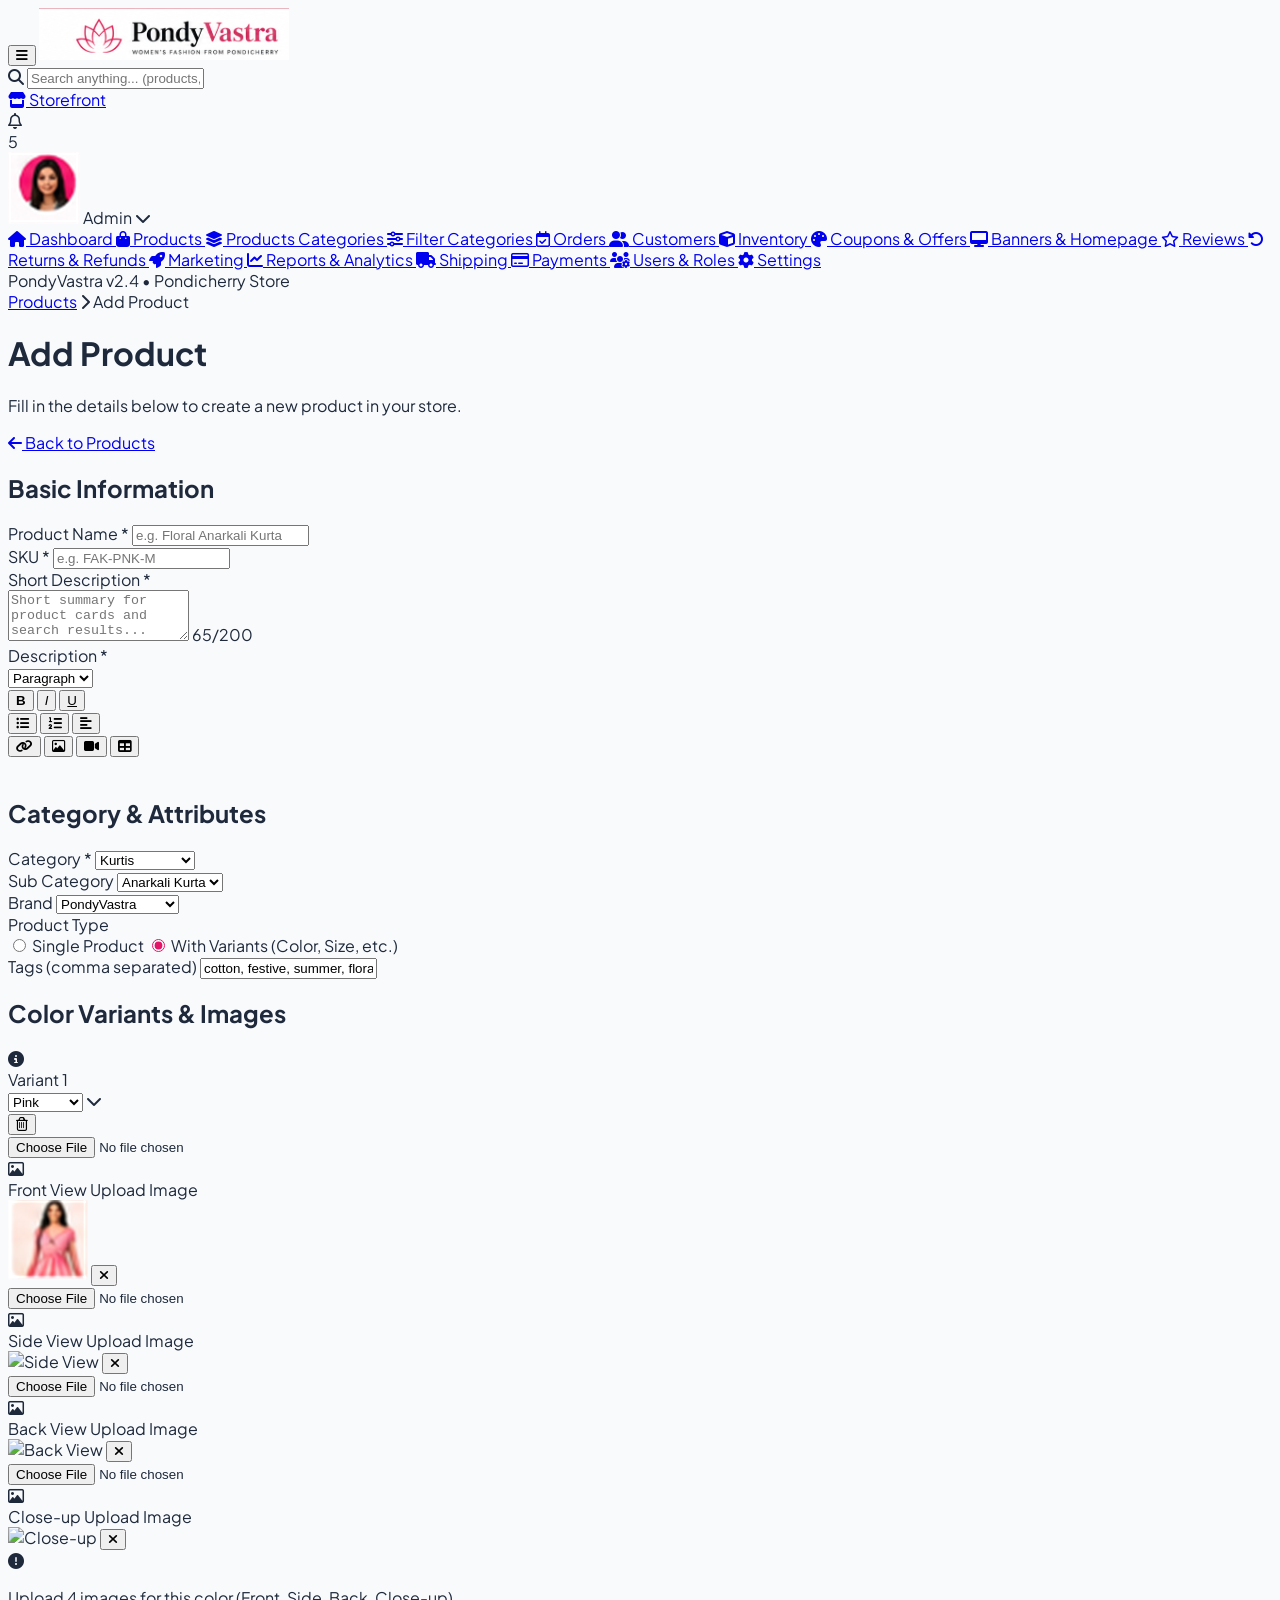
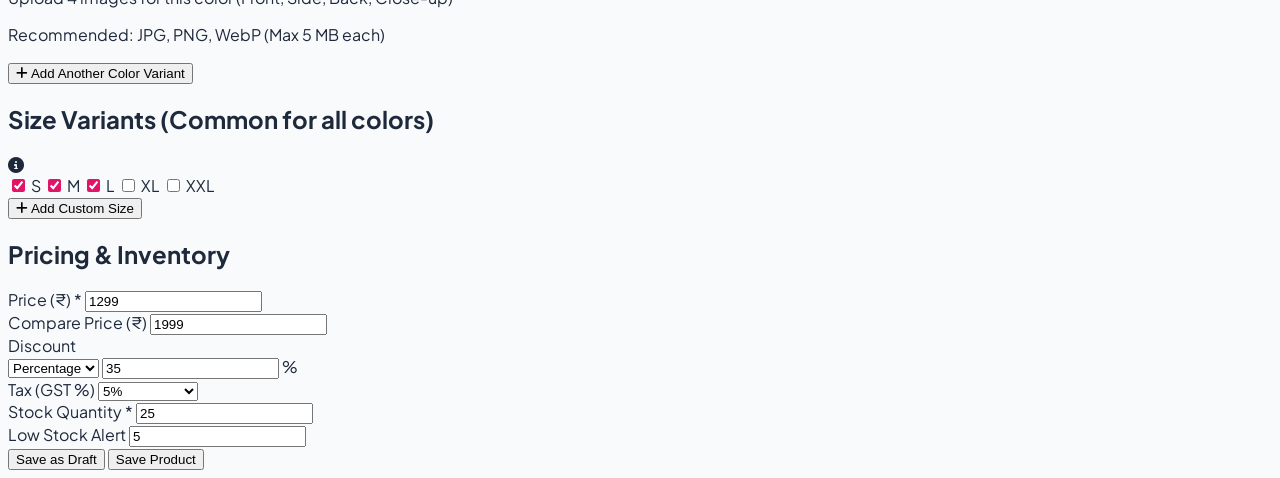
==== commit 49c72325: "feat: add admin panel pages and routing rules for products and categories" ====
--- a/admin/add-product.html
+++ b/admin/add-product.html
@@ -116,9 +116,15 @@
           <span>Products</span>
         </a>
 
-        <!-- 3. Filter Categories -->
+        <!-- 3. Products Categories (NEW) -->
         <a href="categories.html" class="sidebar-item flex items-center gap-3 px-4 py-2.5 rounded-xl text-stone-700 hover:text-[#e11467] hover:bg-rose-50/70 font-medium text-sm transition cursor-pointer">
-          <i class="fa-regular fa-folder-open text-base w-5 text-center text-stone-400"></i>
+          <i class="fa-solid fa-layer-group text-base w-5 text-center text-stone-400"></i>
+          <span>Products Categories</span>
+        </a>
+
+        <!-- 4. Filter Categories -->
+        <a href="categories.html#filter-categories" class="sidebar-item flex items-center gap-3 px-4 py-2.5 rounded-xl text-stone-700 hover:text-[#e11467] hover:bg-rose-50/70 font-medium text-sm transition cursor-pointer">
+          <i class="fa-solid fa-sliders text-base w-5 text-center text-stone-400"></i>
           <span>Filter Categories</span>
         </a>
 
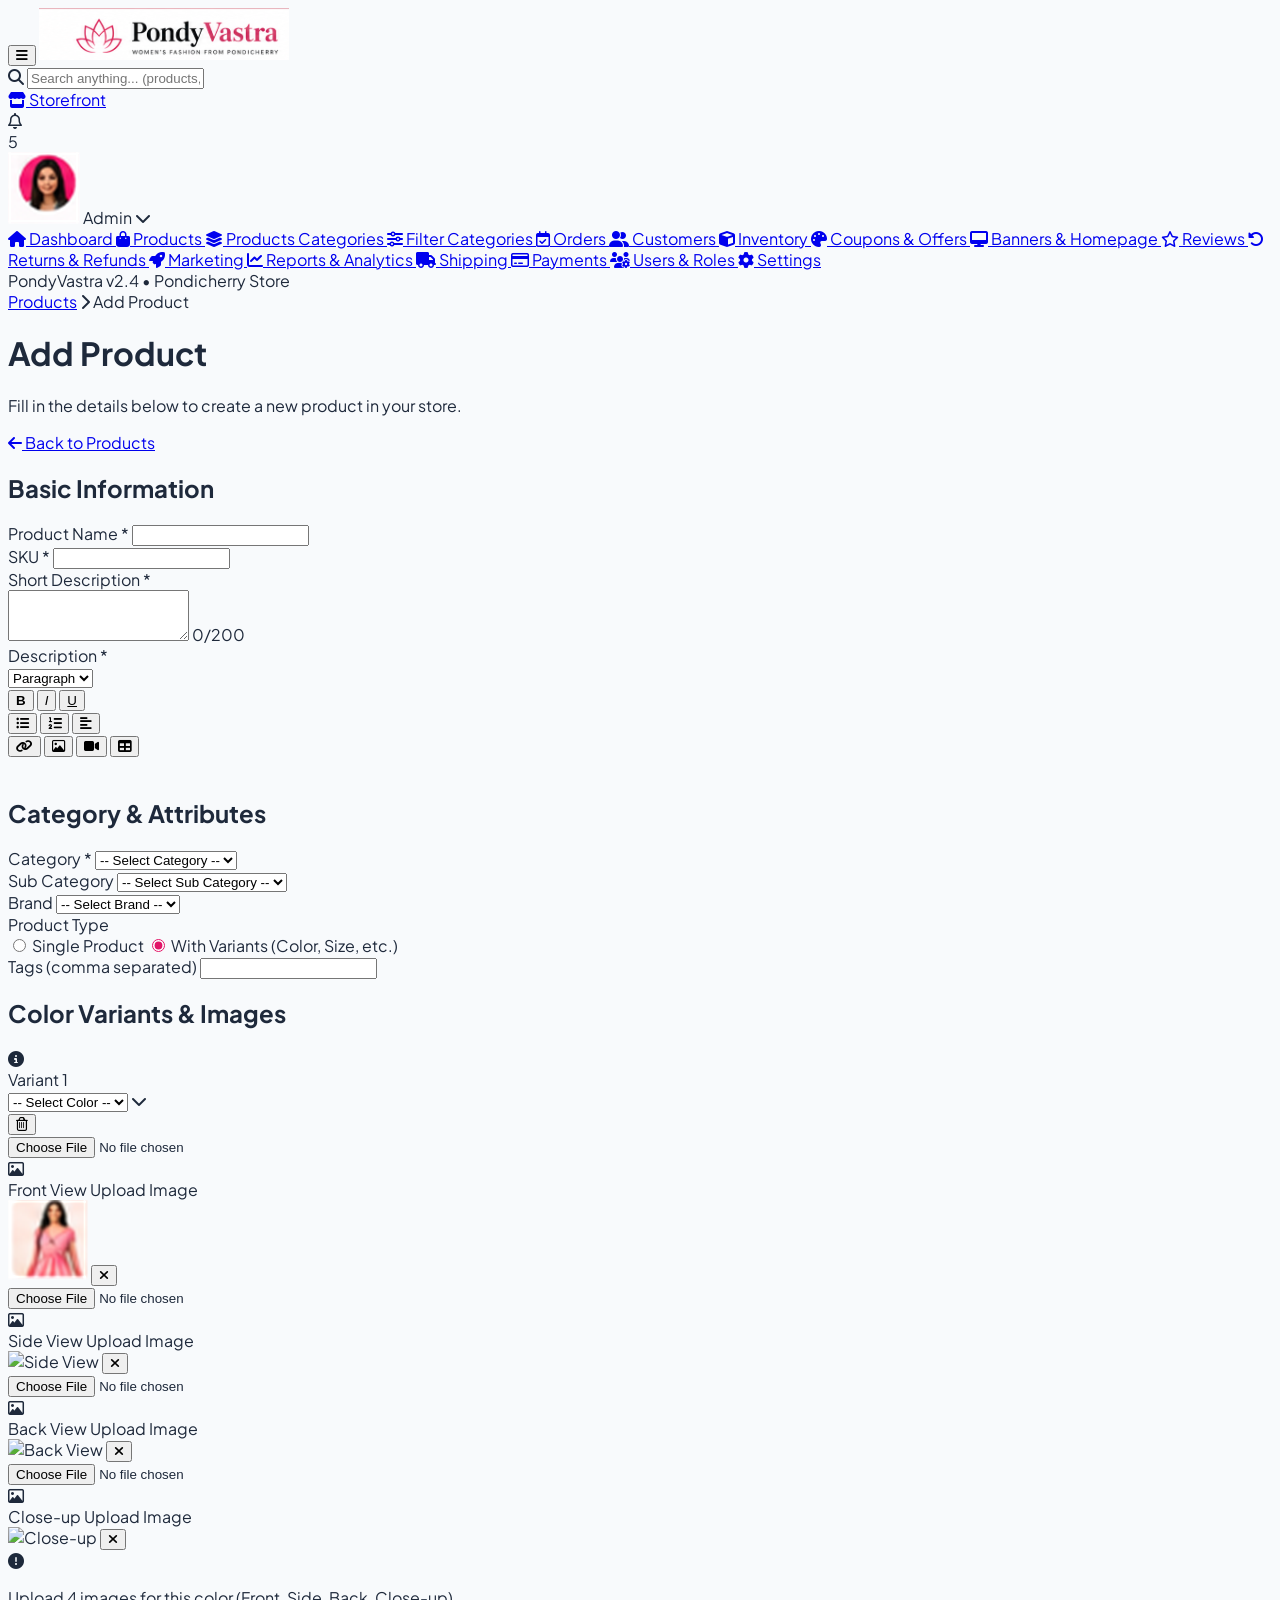
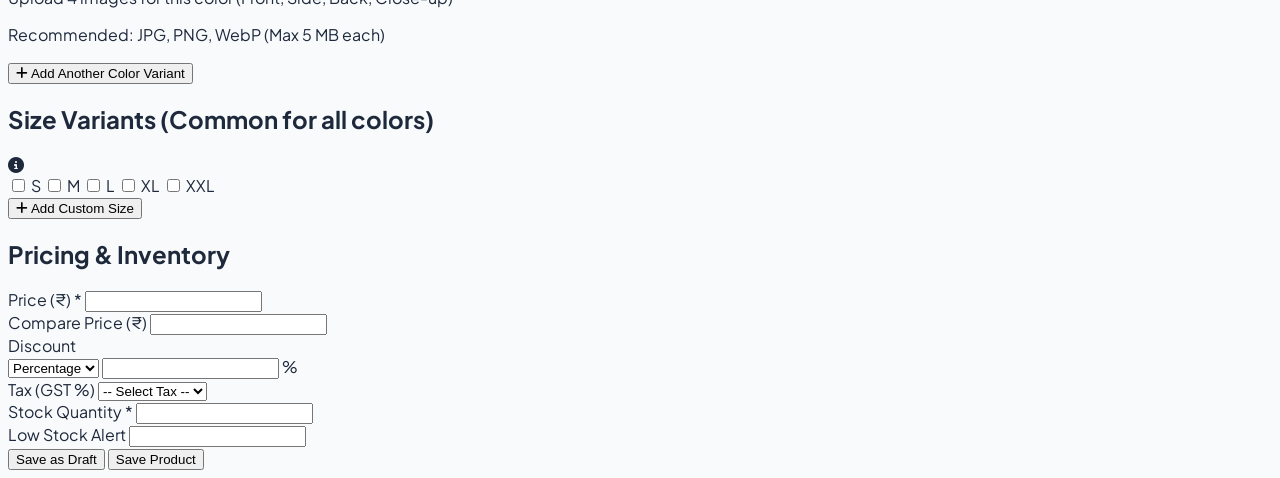
==== commit 0ca48fa0: "feat: add product creation page for admin panel" ====
--- a/admin/add-product.html
+++ b/admin/add-product.html
@@ -263,7 +263,7 @@
                     id="product-name"
                     required
                     value=""
-                    placeholder="e.g. Floral Anarkali Kurta"
+                    placeholder=""
                     class="w-full bg-[#f8fafc] border border-stone-200/90 rounded-xl px-3.5 py-2.5 text-xs sm:text-sm text-stone-800 placeholder:text-stone-400 focus:outline-none focus:border-[#e11467] focus:ring-1 focus:ring-[#e11467] transition"
                   >
                 </div>
@@ -277,7 +277,7 @@
                     id="product-sku"
                     required
                     value=""
-                    placeholder="e.g. FAK-PNK-M"
+                    placeholder=""
                     class="w-full bg-[#f8fafc] border border-stone-200/90 rounded-xl px-3.5 py-2.5 text-xs sm:text-sm text-stone-800 placeholder:text-stone-400 focus:outline-none focus:border-[#e11467] focus:ring-1 focus:ring-[#e11467] uppercase transition"
                   >
                 </div>
@@ -295,11 +295,11 @@
                     maxlength="200"
                     oninput="updateShortDescCount(this)"
                     required
-                    placeholder="Short summary for product cards and search results..."
+                    placeholder=""
                     class="w-full bg-[#f8fafc] border border-stone-200/90 rounded-xl p-3.5 pb-6 text-xs sm:text-sm text-stone-800 placeholder:text-stone-400 focus:outline-none focus:border-[#e11467] focus:ring-1 focus:ring-[#e11467] transition resize-none"
                   ></textarea>
                   <span id="short-desc-counter" class="absolute bottom-2 right-3 text-[11px] font-medium text-stone-400">
-                    65/200
+                    0/200
                   </span>
                 </div>
               </div>
@@ -368,7 +368,7 @@
                     id="rich-description-editor" 
                     contenteditable="true" 
                     class="p-3.5 min-h-[140px] text-xs sm:text-sm text-stone-800 focus:outline-none"
-                    placeholder="Enter detailed product description..."
+                    placeholder=""
                   ></div>
                 </div>
               </div>
@@ -391,7 +391,8 @@
                     onchange="handleCategoryChange(this.value)"
                     class="w-full bg-[#f8fafc] border border-stone-200/90 rounded-xl px-3 py-2.5 text-xs sm:text-sm text-stone-800 font-medium focus:outline-none focus:border-[#e11467] focus:ring-1 focus:ring-[#e11467] transition cursor-pointer"
                   >
-                    <option value="Kurtis" selected>Kurtis</option>
+                    <option value="" disabled selected>-- Select Category --</option>
+                    <option value="Kurtis">Kurtis</option>
                     <option value="Sarees">Sarees</option>
                     <option value="Lehengas">Lehengas</option>
                     <option value="Dresses">Dresses</option>
@@ -407,7 +408,8 @@
                     id="product-subcategory" 
                     class="w-full bg-[#f8fafc] border border-stone-200/90 rounded-xl px-3 py-2.5 text-xs sm:text-sm text-stone-800 font-medium focus:outline-none focus:border-[#e11467] focus:ring-1 focus:ring-[#e11467] transition cursor-pointer"
                   >
-                    <option value="Anarkali Kurta" selected>Anarkali Kurta</option>
+                    <option value="" disabled selected>-- Select Sub Category --</option>
+                    <option value="Anarkali Kurta">Anarkali Kurta</option>
                     <option value="Straight Kurta">Straight Kurta</option>
                     <option value="A-Line Kurta">A-Line Kurta</option>
                     <option value="Short Kurti">Short Kurti</option>
@@ -420,7 +422,8 @@
                     id="product-brand" 
                     class="w-full bg-[#f8fafc] border border-stone-200/90 rounded-xl px-3 py-2.5 text-xs sm:text-sm text-stone-800 font-medium focus:outline-none focus:border-[#e11467] focus:ring-1 focus:ring-[#e11467] transition cursor-pointer"
                   >
-                    <option value="PondyVastra" selected>PondyVastra</option>
+                    <option value="" disabled selected>-- Select Brand --</option>
+                    <option value="PondyVastra">PondyVastra</option>
                     <option value="Heritage Silk">Heritage Silk</option>
                     <option value="Auroville Cottons">Auroville Cottons</option>
                     <option value="Custom Artisan">Custom Artisan</option>
@@ -449,8 +452,8 @@
                 <input 
                   type="text" 
                   id="product-tags" 
-                  value="cotton, festive, summer, floral, pink" 
-                  placeholder="e.g. cotton, festive, summer"
+                  value="" 
+                  placeholder=""
                   class="w-full bg-[#f8fafc] border border-stone-200/90 rounded-xl px-3.5 py-2.5 text-xs sm:text-sm text-stone-800 placeholder:text-stone-400 focus:outline-none focus:border-[#e11467] focus:ring-1 focus:ring-[#e11467] transition"
                 >
               </div>
@@ -484,7 +487,8 @@
                       <!-- Color Selector Pill with Circle -->
                       <div class="relative">
                         <select onchange="handleColorVariantChange(this)" class="appearance-none bg-stone-50 border border-stone-200 hover:border-stone-300 rounded-xl pl-8 pr-8 py-1.5 text-xs font-semibold text-stone-800 focus:outline-none focus:border-[#e11467] transition cursor-pointer">
-                          <option value="Pink" selected>Pink</option>
+                          <option value="" disabled selected>-- Select Color --</option>
+                          <option value="Pink">Pink</option>
                           <option value="Sky Blue">Sky Blue</option>
                           <option value="Red">Red</option>
                           <option value="Green">Green</option>
@@ -493,7 +497,7 @@
                           <option value="Maroon">Maroon</option>
                           <option value="Black">Black</option>
                         </select>
-                        <span class="variant-color-dot absolute left-2.5 top-1/2 -translate-y-1/2 w-3 h-3 rounded-full bg-[#e11467] pointer-events-none"></span>
+                        <span class="variant-color-dot absolute left-2.5 top-1/2 -translate-y-1/2 w-3 h-3 rounded-full bg-stone-300 pointer-events-none"></span>
                         <i class="fa-solid fa-chevron-down absolute right-2.5 top-1/2 -translate-y-1/2 text-[10px] text-stone-400 pointer-events-none"></i>
                       </div>
 
@@ -607,15 +611,15 @@
                 <!-- Checkboxes Row Matching Screenshot -->
                 <div id="size-variants-list" class="flex items-center gap-3 sm:gap-4 flex-wrap text-xs sm:text-sm font-semibold text-stone-700">
                   <label class="inline-flex items-center gap-2 cursor-pointer select-none">
-                    <input type="checkbox" name="sizes" value="S" checked class="w-4 h-4 rounded text-[#e11467] focus:ring-[#e11467] border-stone-300 cursor-pointer">
+                    <input type="checkbox" name="sizes" value="S" class="w-4 h-4 rounded text-[#e11467] focus:ring-[#e11467] border-stone-300 cursor-pointer">
                     <span>S</span>
                   </label>
                   <label class="inline-flex items-center gap-2 cursor-pointer select-none">
-                    <input type="checkbox" name="sizes" value="M" checked class="w-4 h-4 rounded text-[#e11467] focus:ring-[#e11467] border-stone-300 cursor-pointer">
+                    <input type="checkbox" name="sizes" value="M" class="w-4 h-4 rounded text-[#e11467] focus:ring-[#e11467] border-stone-300 cursor-pointer">
                     <span>M</span>
                   </label>
                   <label class="inline-flex items-center gap-2 cursor-pointer select-none">
-                    <input type="checkbox" name="sizes" value="L" checked class="w-4 h-4 rounded text-[#e11467] focus:ring-[#e11467] border-stone-300 cursor-pointer">
+                    <input type="checkbox" name="sizes" value="L" class="w-4 h-4 rounded text-[#e11467] focus:ring-[#e11467] border-stone-300 cursor-pointer">
                     <span>L</span>
                   </label>
                   <label class="inline-flex items-center gap-2 cursor-pointer select-none">
@@ -651,7 +655,8 @@
                     id="price-input" 
                     required 
                     min="0"
-                    value="1299"
+                    value=""
+                    placeholder=""
                     oninput="recalculateDiscount()"
                     class="w-full bg-[#f8fafc] border border-stone-200/90 rounded-xl px-3.5 py-2.5 text-xs sm:text-sm text-stone-800 font-bold focus:outline-none focus:border-[#e11467] focus:ring-1 focus:ring-[#e11467] transition"
                   >
@@ -663,7 +668,8 @@
                     type="number" 
                     id="compare-price-input" 
                     min="0"
-                    value="1999"
+                    value=""
+                    placeholder=""
                     oninput="recalculateDiscount()"
                     class="w-full bg-[#f8fafc] border border-stone-200/90 rounded-xl px-3.5 py-2.5 text-xs sm:text-sm text-stone-800 focus:outline-none focus:border-[#e11467] focus:ring-1 focus:ring-[#e11467] transition"
                   >
@@ -679,7 +685,8 @@
                     <input 
                       type="number" 
                       id="discount-val" 
-                      value="35" 
+                      value="" 
+                      placeholder=""
                       readonly 
                       class="w-16 bg-[#f8fafc] border border-stone-200/90 rounded-xl px-2.5 py-2.5 text-xs sm:text-sm text-stone-800 font-bold text-center"
                     >
@@ -693,8 +700,9 @@
                 <div>
                   <label class="block text-xs font-semibold text-stone-700 mb-1.5">Tax (GST %)</label>
                   <select id="tax-rate" class="w-full bg-[#f8fafc] border border-stone-200/90 rounded-xl px-3 py-2.5 text-xs sm:text-sm text-stone-800 font-medium focus:outline-none focus:border-[#e11467] focus:ring-1 focus:ring-[#e11467] transition cursor-pointer">
+                    <option value="" disabled selected>-- Select Tax --</option>
                     <option value="0%">0% (Exempt)</option>
-                    <option value="5%" selected>5%</option>
+                    <option value="5%">5%</option>
                     <option value="12%">12%</option>
                     <option value="18%">18%</option>
                     <option value="28%">28%</option>
@@ -710,7 +718,8 @@
                     id="stock-quantity" 
                     required 
                     min="0"
-                    value="25" 
+                    value="" 
+                    placeholder=""
                     class="w-full bg-[#f8fafc] border border-stone-200/90 rounded-xl px-3.5 py-2.5 text-xs sm:text-sm text-stone-800 font-bold focus:outline-none focus:border-[#e11467] focus:ring-1 focus:ring-[#e11467] transition"
                   >
                 </div>
@@ -721,7 +730,8 @@
                     type="number" 
                     id="low-stock-alert" 
                     min="1"
-                    value="5" 
+                    value="" 
+                    placeholder=""
                     class="w-full bg-[#f8fafc] border border-stone-200/90 rounded-xl px-3.5 py-2.5 text-xs sm:text-sm text-stone-800 focus:outline-none focus:border-[#e11467] focus:ring-1 focus:ring-[#e11467] transition"
                   >
                 </div>
@@ -820,7 +830,7 @@
 
     function handleCategoryChange(cat) {
       const subSelect = document.getElementById('product-subcategory');
-      subSelect.innerHTML = '';
+      subSelect.innerHTML = '<option value="" disabled selected>-- Select Sub Category --</option>';
       const list = subCategories[cat] || ['General'];
       list.forEach(item => {
         const opt = document.createElement('option');
@@ -881,7 +891,8 @@
           <div class="flex items-center gap-2.5">
             <div class="relative">
               <select onchange="handleColorVariantChange(this)" class="appearance-none bg-stone-50 border border-stone-200 hover:border-stone-300 rounded-xl pl-8 pr-8 py-1.5 text-xs font-semibold text-stone-800 focus:outline-none focus:border-[#e11467] transition cursor-pointer">
-                <option value="Sky Blue" selected>Sky Blue</option>
+                <option value="" disabled selected>-- Select Color --</option>
+                <option value="Sky Blue">Sky Blue</option>
                 <option value="Pink">Pink</option>
                 <option value="Red">Red</option>
                 <option value="Green">Green</option>
@@ -890,7 +901,7 @@
                 <option value="Maroon">Maroon</option>
                 <option value="Black">Black</option>
               </select>
-              <span class="variant-color-dot absolute left-2.5 top-1/2 -translate-y-1/2 w-3 h-3 rounded-full bg-[#0ea5e9] pointer-events-none"></span>
+              <span class="variant-color-dot absolute left-2.5 top-1/2 -translate-y-1/2 w-3 h-3 rounded-full bg-stone-300 pointer-events-none"></span>
               <i class="fa-solid fa-chevron-down absolute right-2.5 top-1/2 -translate-y-1/2 text-[10px] text-stone-400 pointer-events-none"></i>
             </div>
             <button type="button" onclick="removeColorVariant(this)" class="w-8 h-8 rounded-lg border border-rose-200 text-rose-500 hover:bg-rose-50 flex items-center justify-center transition cursor-pointer">
@@ -992,11 +1003,11 @@
     function recalculateDiscount() {
       const price = parseFloat(document.getElementById('price-input').value) || 0;
       const comparePrice = parseFloat(document.getElementById('compare-price-input').value) || 0;
-      if (comparePrice > price && comparePrice > 0) {
+      if (comparePrice > price && comparePrice > 0 && price > 0) {
         const pct = Math.round(((comparePrice - price) / comparePrice) * 100);
         document.getElementById('discount-val').value = pct;
       } else {
-        document.getElementById('discount-val').value = 0;
+        document.getElementById('discount-val').value = '';
       }
     }
 
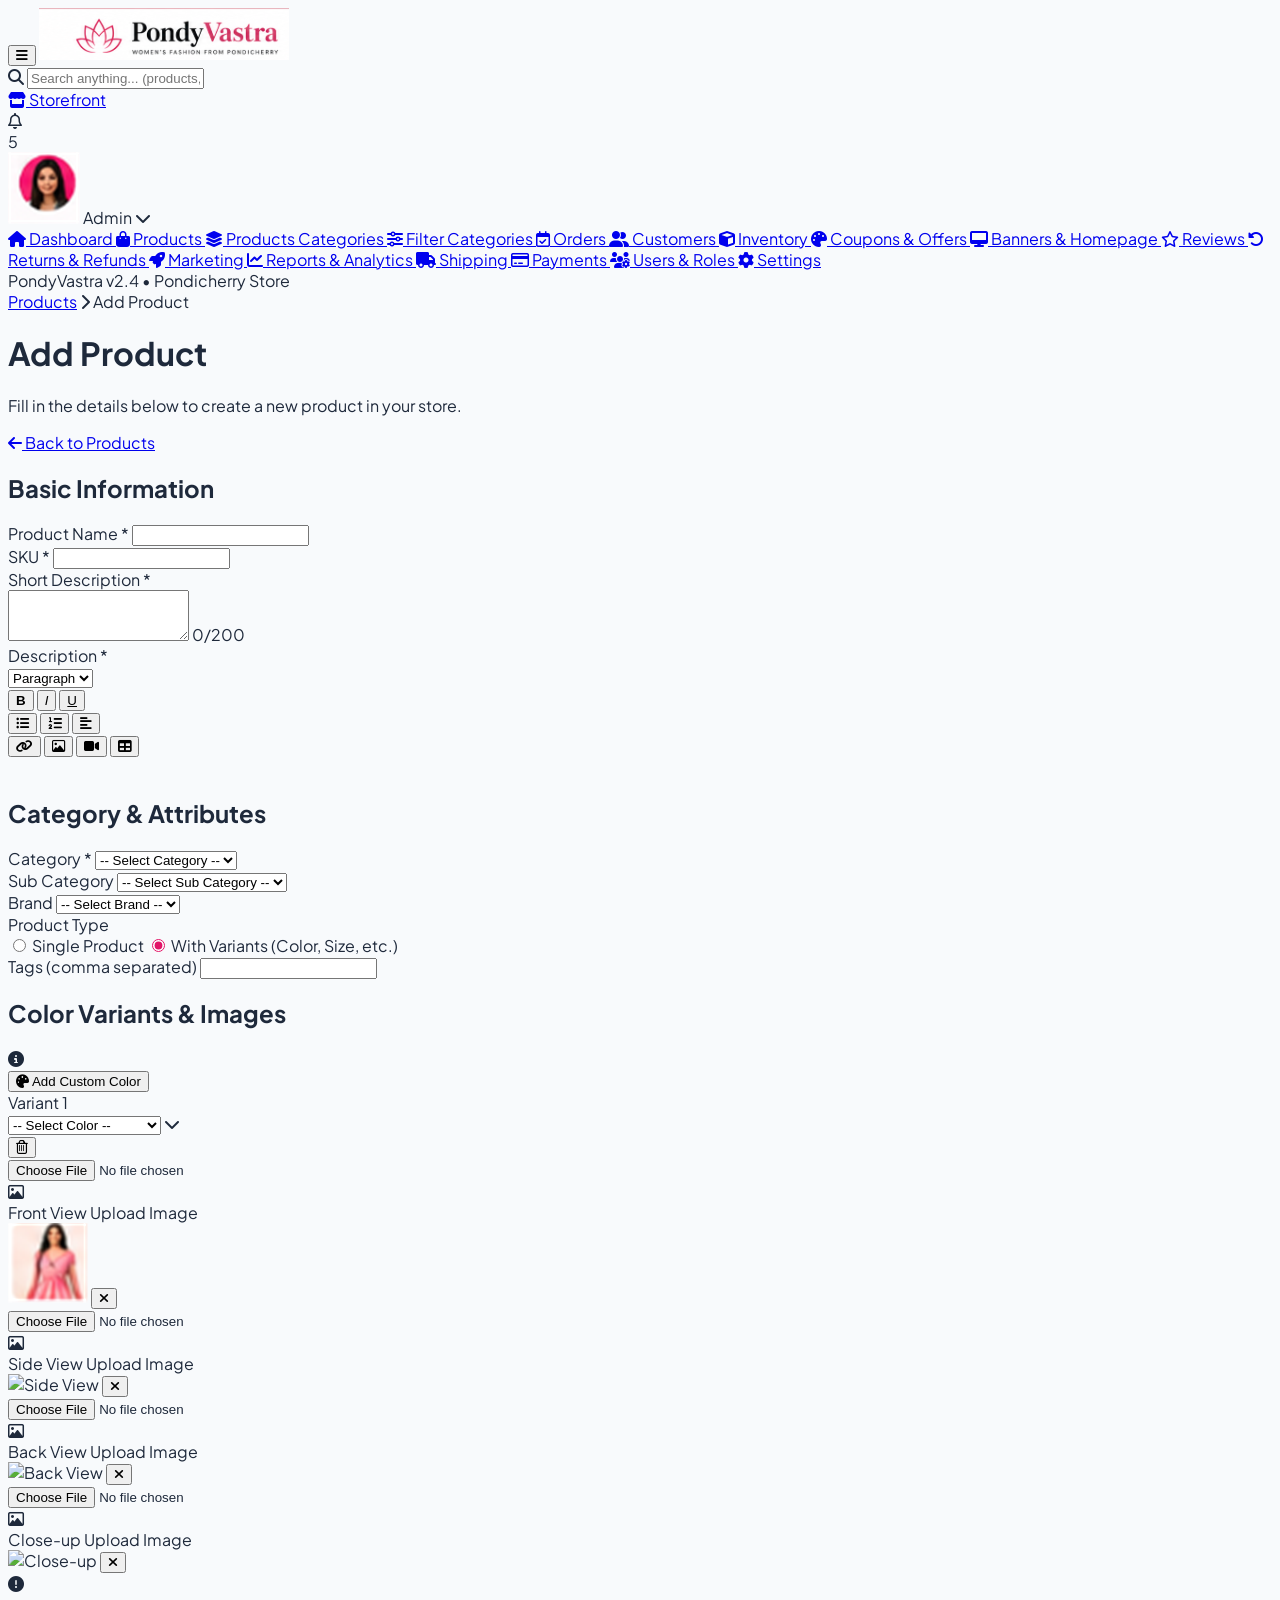
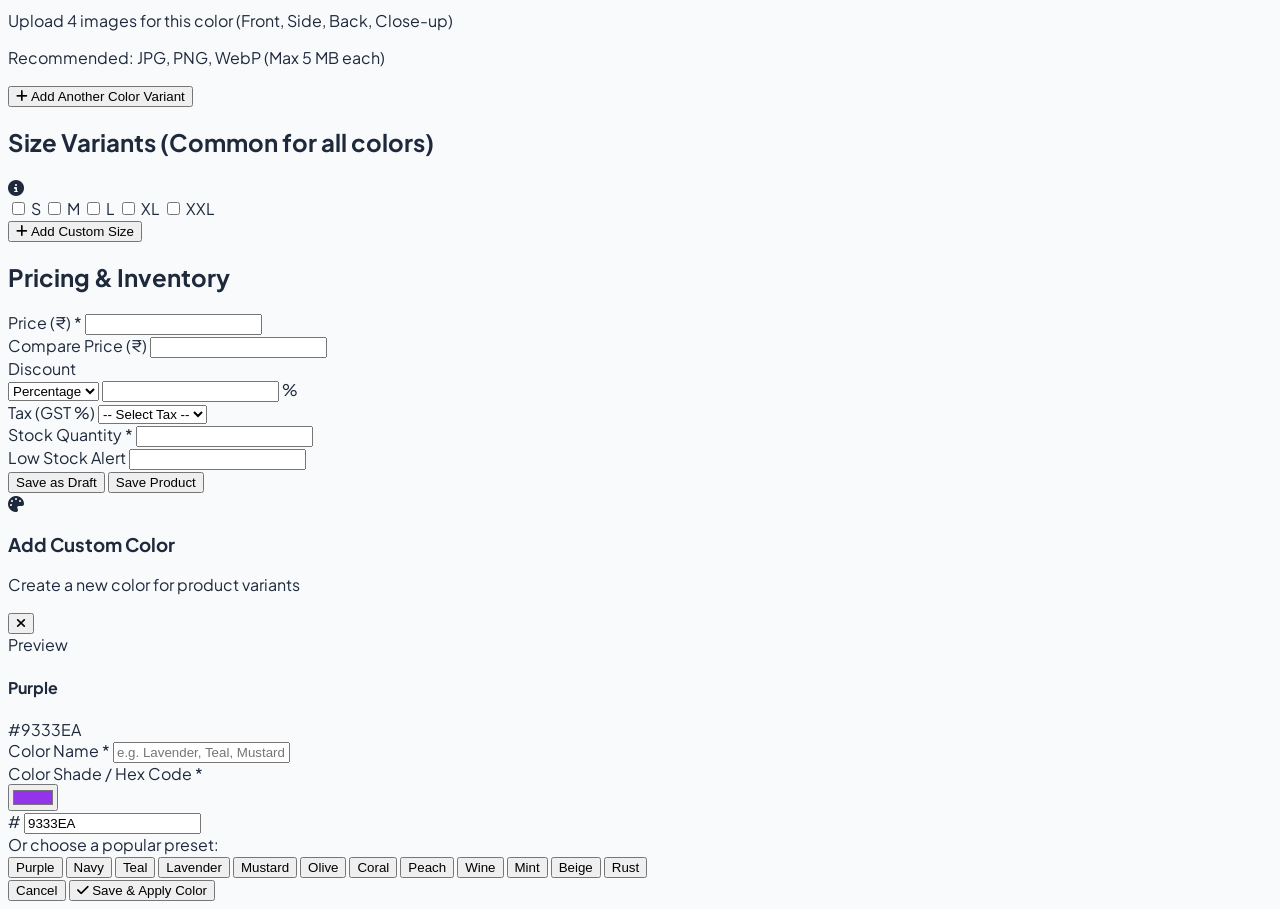
==== commit 9f13619b: "feat: add admin dashboard and product creation pages" ====
--- a/admin/add-product.html
+++ b/admin/add-product.html
@@ -241,7 +241,7 @@
       </div>
 
       <!-- Form Container: 2 Columns Grid Matching Screenshot -->
-      <form id="add-product-form" onsubmit="handleSaveProduct(event)" class="space-y-6">
+      <form id="add-product-form" autocomplete="off" onsubmit="handleSaveProduct(event)" class="space-y-6">
         
         <div class="grid grid-cols-1 lg:grid-cols-2 gap-6 items-start">
           
@@ -472,6 +472,10 @@
                   <h2 class="font-bold text-base sm:text-lg text-[#0f172a]">Color Variants &amp; Images</h2>
                   <i class="fa-solid fa-circle-info text-stone-400 text-xs cursor-pointer hover:text-stone-600" title="Add color variants with multiple angle product images"></i>
                 </div>
+                <button type="button" onclick="openCustomColorModal()" class="inline-flex items-center gap-1.5 bg-white border border-stone-200 hover:border-stone-300 px-3 py-1.5 rounded-xl text-xs font-semibold text-stone-700 hover:bg-stone-50 transition cursor-pointer">
+                  <i class="fa-solid fa-palette text-xs text-[#e11467]"></i>
+                  <span>Add Custom Color</span>
+                </button>
               </div>
 
               <!-- Container for Color Variants List -->
@@ -496,6 +500,7 @@
                           <option value="White">White</option>
                           <option value="Maroon">Maroon</option>
                           <option value="Black">Black</option>
+                          <option value="__add_custom__" class="font-bold text-[#e11467] bg-rose-50/50">+ Add Custom Color...</option>
                         </select>
                         <span class="variant-color-dot absolute left-2.5 top-1/2 -translate-y-1/2 w-3 h-3 rounded-full bg-stone-300 pointer-events-none"></span>
                         <i class="fa-solid fa-chevron-down absolute right-2.5 top-1/2 -translate-y-1/2 text-[10px] text-stone-400 pointer-events-none"></i>
@@ -770,6 +775,151 @@
   <!-- Toast Notification Container -->
   <div id="toast-container" class="fixed bottom-5 right-5 z-50 flex flex-col gap-2"></div>
 
+  <!-- ================= CUSTOM COLOR MODAL ================= -->
+  <div id="custom-color-modal" class="hidden fixed inset-0 bg-stone-900/50 backdrop-blur-xs z-50 flex items-center justify-center p-4 overflow-y-auto">
+    <div class="bg-white rounded-3xl max-w-md w-full p-6 shadow-2xl relative my-8 animate-in fade-in zoom-in-95 duration-200">
+      <!-- Header -->
+      <div class="flex items-center justify-between pb-4 border-b border-stone-100">
+        <div class="flex items-center gap-2.5">
+          <div class="w-9 h-9 rounded-xl bg-rose-50 flex items-center justify-center text-[#e11467]">
+            <i class="fa-solid fa-palette text-base"></i>
+          </div>
+          <div>
+            <h3 class="text-base font-bold text-stone-900">Add Custom Color</h3>
+            <p class="text-xs text-stone-500">Create a new color for product variants</p>
+          </div>
+        </div>
+        <button type="button" onclick="closeCustomColorModal()" class="w-8 h-8 rounded-full hover:bg-stone-100 flex items-center justify-center text-stone-400 hover:text-stone-700 cursor-pointer">
+          <i class="fa-solid fa-xmark text-sm"></i>
+        </button>
+      </div>
+
+      <!-- Body -->
+      <div class="py-4 space-y-4">
+        <!-- Live Color Preview Card -->
+        <div class="bg-stone-50 border border-stone-200/80 rounded-2xl p-4 flex items-center gap-4">
+          <div id="custom-color-preview-circle" class="w-14 h-14 rounded-2xl shadow-inner border border-stone-300 flex-shrink-0 transition-colors" style="background-color: #9333ea;"></div>
+          <div>
+            <span class="text-[11px] font-semibold text-stone-400 uppercase tracking-wider block">Preview</span>
+            <h4 id="custom-color-preview-name" class="font-bold text-stone-900 text-sm sm:text-base leading-tight">Purple</h4>
+            <span id="custom-color-preview-hex" class="text-xs font-mono text-stone-500 font-semibold">#9333EA</span>
+          </div>
+        </div>
+
+        <!-- Color Name Input -->
+        <div>
+          <label class="block text-xs font-semibold text-stone-700 mb-1.5">
+            Color Name <span class="text-rose-500">*</span>
+          </label>
+          <input 
+            type="text" 
+            id="custom-color-name-input" 
+            placeholder="e.g. Lavender, Teal, Mustard, Navy Blue..." 
+            oninput="updateCustomColorPreview()"
+            class="w-full bg-[#f8fafc] border border-stone-200/90 rounded-xl px-3.5 py-2.5 text-xs sm:text-sm text-stone-800 placeholder:text-stone-400 focus:outline-none focus:border-[#e11467] focus:ring-1 focus:ring-[#e11467] transition"
+          >
+        </div>
+
+        <!-- Color Picker & Hex Code -->
+        <div>
+          <label class="block text-xs font-semibold text-stone-700 mb-1.5">
+            Color Shade / Hex Code <span class="text-rose-500">*</span>
+          </label>
+          <div class="flex items-center gap-3">
+            <!-- HTML5 Native Color Picker with custom wrapper -->
+            <div class="relative w-12 h-10 rounded-xl overflow-hidden border border-stone-200 shadow-2xs flex-shrink-0 cursor-pointer">
+              <input 
+                type="color" 
+                id="custom-color-native-picker" 
+                value="#9333ea" 
+                oninput="syncCustomColorHex(this.value)"
+                class="absolute -top-3 -left-3 w-20 h-20 cursor-pointer border-0"
+              >
+            </div>
+            <div class="relative flex-1">
+              <span class="absolute left-3.5 top-1/2 -translate-y-1/2 text-stone-400 font-mono text-xs">#</span>
+              <input 
+                type="text" 
+                id="custom-color-hex-input" 
+                value="9333EA" 
+                maxlength="7"
+                oninput="syncCustomColorPicker(this.value)"
+                placeholder="9333EA" 
+                class="w-full bg-[#f8fafc] border border-stone-200/90 rounded-xl pl-8 pr-3.5 py-2.5 text-xs sm:text-sm font-mono text-stone-800 placeholder:text-stone-400 focus:outline-none focus:border-[#e11467] focus:ring-1 focus:ring-[#e11467] uppercase transition"
+              >
+            </div>
+          </div>
+        </div>
+
+        <!-- Quick Preset Suggestions -->
+        <div>
+          <span class="block text-[11px] font-semibold text-stone-500 mb-2">Or choose a popular preset:</span>
+          <div class="grid grid-cols-4 sm:grid-cols-6 gap-2">
+            <button type="button" onclick="selectQuickPreset('Purple', '#9333ea')" class="flex flex-col items-center gap-1 p-1.5 rounded-xl border border-stone-200 hover:border-[#e11467] hover:bg-stone-50 transition cursor-pointer">
+              <span class="w-6 h-6 rounded-lg shadow-xs" style="background:#9333ea;"></span>
+              <span class="text-[10px] text-stone-600 font-medium">Purple</span>
+            </button>
+            <button type="button" onclick="selectQuickPreset('Navy Blue', '#1e3a8a')" class="flex flex-col items-center gap-1 p-1.5 rounded-xl border border-stone-200 hover:border-[#e11467] hover:bg-stone-50 transition cursor-pointer">
+              <span class="w-6 h-6 rounded-lg shadow-xs" style="background:#1e3a8a;"></span>
+              <span class="text-[10px] text-stone-600 font-medium truncate max-w-full">Navy</span>
+            </button>
+            <button type="button" onclick="selectQuickPreset('Teal', '#0d9488')" class="flex flex-col items-center gap-1 p-1.5 rounded-xl border border-stone-200 hover:border-[#e11467] hover:bg-stone-50 transition cursor-pointer">
+              <span class="w-6 h-6 rounded-lg shadow-xs" style="background:#0d9488;"></span>
+              <span class="text-[10px] text-stone-600 font-medium">Teal</span>
+            </button>
+            <button type="button" onclick="selectQuickPreset('Lavender', '#c084fc')" class="flex flex-col items-center gap-1 p-1.5 rounded-xl border border-stone-200 hover:border-[#e11467] hover:bg-stone-50 transition cursor-pointer">
+              <span class="w-6 h-6 rounded-lg shadow-xs" style="background:#c084fc;"></span>
+              <span class="text-[10px] text-stone-600 font-medium truncate max-w-full">Lavender</span>
+            </button>
+            <button type="button" onclick="selectQuickPreset('Mustard', '#d97706')" class="flex flex-col items-center gap-1 p-1.5 rounded-xl border border-stone-200 hover:border-[#e11467] hover:bg-stone-50 transition cursor-pointer">
+              <span class="w-6 h-6 rounded-lg shadow-xs" style="background:#d97706;"></span>
+              <span class="text-[10px] text-stone-600 font-medium">Mustard</span>
+            </button>
+            <button type="button" onclick="selectQuickPreset('Olive Green', '#65a30d')" class="flex flex-col items-center gap-1 p-1.5 rounded-xl border border-stone-200 hover:border-[#e11467] hover:bg-stone-50 transition cursor-pointer">
+              <span class="w-6 h-6 rounded-lg shadow-xs" style="background:#65a30d;"></span>
+              <span class="text-[10px] text-stone-600 font-medium">Olive</span>
+            </button>
+            <button type="button" onclick="selectQuickPreset('Coral', '#f43f5e')" class="flex flex-col items-center gap-1 p-1.5 rounded-xl border border-stone-200 hover:border-[#e11467] hover:bg-stone-50 transition cursor-pointer">
+              <span class="w-6 h-6 rounded-lg shadow-xs" style="background:#f43f5e;"></span>
+              <span class="text-[10px] text-stone-600 font-medium">Coral</span>
+            </button>
+            <button type="button" onclick="selectQuickPreset('Peach', '#fdba74')" class="flex flex-col items-center gap-1 p-1.5 rounded-xl border border-stone-200 hover:border-[#e11467] hover:bg-stone-50 transition cursor-pointer">
+              <span class="w-6 h-6 rounded-lg shadow-xs" style="background:#fdba74;"></span>
+              <span class="text-[10px] text-stone-600 font-medium">Peach</span>
+            </button>
+            <button type="button" onclick="selectQuickPreset('Wine', '#701a75')" class="flex flex-col items-center gap-1 p-1.5 rounded-xl border border-stone-200 hover:border-[#e11467] hover:bg-stone-50 transition cursor-pointer">
+              <span class="w-6 h-6 rounded-lg shadow-xs" style="background:#701a75;"></span>
+              <span class="text-[10px] text-stone-600 font-medium">Wine</span>
+            </button>
+            <button type="button" onclick="selectQuickPreset('Mint Green', '#2dd4bf')" class="flex flex-col items-center gap-1 p-1.5 rounded-xl border border-stone-200 hover:border-[#e11467] hover:bg-stone-50 transition cursor-pointer">
+              <span class="w-6 h-6 rounded-lg shadow-xs" style="background:#2dd4bf;"></span>
+              <span class="text-[10px] text-stone-600 font-medium">Mint</span>
+            </button>
+            <button type="button" onclick="selectQuickPreset('Beige', '#e7e5e4')" class="flex flex-col items-center gap-1 p-1.5 rounded-xl border border-stone-200 hover:border-[#e11467] hover:bg-stone-50 transition cursor-pointer">
+              <span class="w-6 h-6 rounded-lg shadow-xs border border-stone-300" style="background:#e7e5e4;"></span>
+              <span class="text-[10px] text-stone-600 font-medium">Beige</span>
+            </button>
+            <button type="button" onclick="selectQuickPreset('Rust', '#c2410c')" class="flex flex-col items-center gap-1 p-1.5 rounded-xl border border-stone-200 hover:border-[#e11467] hover:bg-stone-50 transition cursor-pointer">
+              <span class="w-6 h-6 rounded-lg shadow-xs" style="background:#c2410c;"></span>
+              <span class="text-[10px] text-stone-600 font-medium">Rust</span>
+            </button>
+          </div>
+        </div>
+      </div>
+
+      <!-- Footer Actions -->
+      <div class="pt-4 border-t border-stone-100 flex items-center justify-end gap-2.5">
+        <button type="button" onclick="closeCustomColorModal()" class="px-4 py-2 rounded-xl border border-stone-200 text-stone-600 font-semibold text-xs hover:bg-stone-50 transition cursor-pointer">
+          Cancel
+        </button>
+        <button type="button" onclick="saveCustomColor()" class="px-4 py-2 rounded-xl bg-[#e11467] hover:bg-[#be123c] text-white font-semibold text-xs shadow-xs hover:shadow transition cursor-pointer flex items-center gap-1.5">
+          <i class="fa-solid fa-check text-xs"></i>
+          <span>Save &amp; Apply Color</span>
+        </button>
+      </div>
+    </div>
+  </div>
+
   <!-- Interactive JavaScript Logic -->
   <script>
     function toggleMobileSidebar() {
@@ -840,8 +990,8 @@
       });
     }
 
-    // Color Swatches
-    const colorHexes = {
+    // ================= CUSTOM COLOR SYSTEM & PERSISTENCE =================
+    const DEFAULT_COLORS_MAP = {
       'Pink': '#e11467',
       'Sky Blue': '#0ea5e9',
       'Red': '#ef4444',
@@ -852,14 +1002,184 @@
       'Black': '#0f172a'
     };
 
-    function handleColorVariantChange(selectEl) {
+    const CUSTOM_COLORS_STORAGE_KEY = 'pondyvastra_custom_colors';
+
+    function getCustomColors() {
+      try {
+        return JSON.parse(localStorage.getItem(CUSTOM_COLORS_STORAGE_KEY) || '{}');
+      } catch (e) {
+        return {};
+      }
+    }
+
+    function saveCustomColors(map) {
+      try {
+        localStorage.setItem(CUSTOM_COLORS_STORAGE_KEY, JSON.stringify(map));
+      } catch (e) {
+        console.error('Failed to save custom colors', e);
+      }
+    }
+
+    let colorHexesMap = { ...DEFAULT_COLORS_MAP, ...getCustomColors() };
+    let currentTargetColorSelect = null;
+
+    function renderColorOptionsHTML(selectedVal = '') {
+      let options = `<option value="" disabled ${!selectedVal ? 'selected' : ''}>-- Select Color --</option>`;
+      for (const [name, hex] of Object.entries(colorHexesMap)) {
+        const isSel = selectedVal && selectedVal.toLowerCase() === name.toLowerCase() ? 'selected' : '';
+        options += `<option value="${name}" data-hex="${hex}" ${isSel}>${name}</option>`;
+      }
+      options += `<option value="__add_custom__" class="font-bold text-[#e11467] bg-rose-50/50">+ Add Custom Color...</option>`;
+      return options;
+    }
+
+    function refreshAllColorDropdowns(selectNewColor = '') {
+      colorHexesMap = { ...DEFAULT_COLORS_MAP, ...getCustomColors() };
+      document.querySelectorAll('#color-variants-container .color-variant-box select').forEach(sel => {
+        const curVal = (sel === currentTargetColorSelect && selectNewColor) ? selectNewColor : (sel.value === '__add_custom__' ? '' : sel.value);
+        sel.innerHTML = renderColorOptionsHTML(curVal);
+        if (curVal) {
+          sel.value = curVal;
+        }
+        handleColorVariantChange(sel, false);
+      });
+    }
+
+    function handleColorVariantChange(selectEl, triggerModalIfCustom = true) {
       const color = selectEl.value;
-      const dot = selectEl.closest('.relative').querySelector('.variant-color-dot');
-      if (dot && colorHexes[color]) {
-        dot.style.backgroundColor = colorHexes[color];
-        if (color === 'White') dot.style.border = '1px solid #cbd5e1';
-        else dot.style.border = 'none';
-      }
+      if (color === '__add_custom__') {
+        if (triggerModalIfCustom) {
+          openCustomColorModal(selectEl);
+        }
+        return;
+      }
+      const dot = selectEl.closest('.relative')?.querySelector('.variant-color-dot');
+      if (dot) {
+        if (colorHexesMap[color]) {
+          dot.style.backgroundColor = colorHexesMap[color];
+          if (color.toLowerCase() === 'white' || colorHexesMap[color].toLowerCase() === '#ffffff') {
+            dot.style.border = '1px solid #cbd5e1';
+          } else {
+            dot.style.border = 'none';
+          }
+        } else {
+          dot.style.backgroundColor = '#cbd5e1';
+          dot.style.border = 'none';
+        }
+      }
+    }
+
+    function openCustomColorModal(selectEl = null) {
+      currentTargetColorSelect = selectEl;
+      const modal = document.getElementById('custom-color-modal');
+      if (!modal) return;
+      
+      const nameInput = document.getElementById('custom-color-name-input');
+      const hexInput = document.getElementById('custom-color-hex-input');
+      const picker = document.getElementById('custom-color-native-picker');
+      
+      if (nameInput) nameInput.value = '';
+      if (hexInput) hexInput.value = '9333EA';
+      if (picker) picker.value = '#9333ea';
+      
+      updateCustomColorPreview();
+      modal.classList.remove('hidden');
+      setTimeout(() => nameInput && nameInput.focus(), 60);
+    }
+
+    function closeCustomColorModal() {
+      const modal = document.getElementById('custom-color-modal');
+      if (modal) modal.classList.add('hidden');
+      if (currentTargetColorSelect && currentTargetColorSelect.value === '__add_custom__') {
+        currentTargetColorSelect.value = '';
+        handleColorVariantChange(currentTargetColorSelect, false);
+      }
+      currentTargetColorSelect = null;
+    }
+
+    function selectQuickPreset(name, hex) {
+      const nameInput = document.getElementById('custom-color-name-input');
+      const hexInput = document.getElementById('custom-color-hex-input');
+      const picker = document.getElementById('custom-color-native-picker');
+      
+      if (nameInput) nameInput.value = name;
+      const cleanHex = hex.replace('#', '').toUpperCase();
+      if (hexInput) hexInput.value = cleanHex;
+      if (picker) picker.value = hex;
+      updateCustomColorPreview();
+    }
+
+    function syncCustomColorHex(hex) {
+      const hexInput = document.getElementById('custom-color-hex-input');
+      if (hexInput) hexInput.value = hex.replace('#', '').toUpperCase();
+      updateCustomColorPreview();
+    }
+
+    function syncCustomColorPicker(val) {
+      val = val.trim().replace('#', '');
+      if (val.length === 6 || val.length === 3) {
+        const fullHex = val.length === 3 ? `#${val[0]}${val[0]}${val[1]}${val[1]}${val[2]}${val[2]}` : `#${val}`;
+        const picker = document.getElementById('custom-color-native-picker');
+        if (picker) picker.value = fullHex;
+      }
+      updateCustomColorPreview();
+    }
+
+    function updateCustomColorPreview() {
+      const nameInput = document.getElementById('custom-color-name-input');
+      const hexInput = document.getElementById('custom-color-hex-input');
+      const previewCircle = document.getElementById('custom-color-preview-circle');
+      const previewName = document.getElementById('custom-color-preview-name');
+      const previewHex = document.getElementById('custom-color-preview-hex');
+      
+      const rawHex = (hexInput?.value || '9333EA').trim().replace('#', '');
+      const validHex = `#${rawHex.padEnd(6, '0').slice(0, 6)}`;
+      const name = nameInput?.value.trim() || 'Custom Color';
+
+      if (previewCircle) {
+        previewCircle.style.backgroundColor = validHex;
+        if (validHex.toLowerCase() === '#ffffff') {
+          previewCircle.style.border = '1px solid #cbd5e1';
+        } else {
+          previewCircle.style.border = 'none';
+        }
+      }
+      if (previewName) previewName.innerText = name;
+      if (previewHex) previewHex.innerText = validHex.toUpperCase();
+    }
+
+    function saveCustomColor() {
+      const nameInput = document.getElementById('custom-color-name-input');
+      const hexInput = document.getElementById('custom-color-hex-input');
+      const name = nameInput?.value.trim();
+      
+      if (!name) {
+        showToast('Please enter a color name', 'error');
+        if (nameInput) nameInput.focus();
+        return;
+      }
+
+      let rawHex = (hexInput?.value || '').trim().replace('#', '');
+      if (!rawHex || rawHex.length < 3) {
+        rawHex = '9333EA';
+      }
+      const fullHex = `#${rawHex.padEnd(6, '0').slice(0, 6).toUpperCase()}`;
+
+      // Save into custom colors map
+      const customColors = getCustomColors();
+      customColors[name] = fullHex;
+      saveCustomColors(customColors);
+      colorHexesMap[name] = fullHex;
+
+      // Update dropdowns across all variants and select this color
+      refreshAllColorDropdowns(name);
+      
+      // Close modal
+      const modal = document.getElementById('custom-color-modal');
+      if (modal) modal.classList.add('hidden');
+      currentTargetColorSelect = null;
+
+      showToast(`Color "${name}" added successfully!`, 'info');
     }
 
     function removeColorVariant(btn) {
@@ -891,15 +1211,7 @@
           <div class="flex items-center gap-2.5">
             <div class="relative">
               <select onchange="handleColorVariantChange(this)" class="appearance-none bg-stone-50 border border-stone-200 hover:border-stone-300 rounded-xl pl-8 pr-8 py-1.5 text-xs font-semibold text-stone-800 focus:outline-none focus:border-[#e11467] transition cursor-pointer">
-                <option value="" disabled selected>-- Select Color --</option>
-                <option value="Sky Blue">Sky Blue</option>
-                <option value="Pink">Pink</option>
-                <option value="Red">Red</option>
-                <option value="Green">Green</option>
-                <option value="Yellow">Yellow</option>
-                <option value="White">White</option>
-                <option value="Maroon">Maroon</option>
-                <option value="Black">Black</option>
+                ${renderColorOptionsHTML()}
               </select>
               <span class="variant-color-dot absolute left-2.5 top-1/2 -translate-y-1/2 w-3 h-3 rounded-full bg-stone-300 pointer-events-none"></span>
               <i class="fa-solid fa-chevron-down absolute right-2.5 top-1/2 -translate-y-1/2 text-[10px] text-stone-400 pointer-events-none"></i>
@@ -1043,6 +1355,10 @@
         setTimeout(() => toast.remove(), 300);
       }, 3000);
     }
+
+    window.addEventListener('DOMContentLoaded', () => {
+      refreshAllColorDropdowns();
+    });
   </script>
 
 </body>
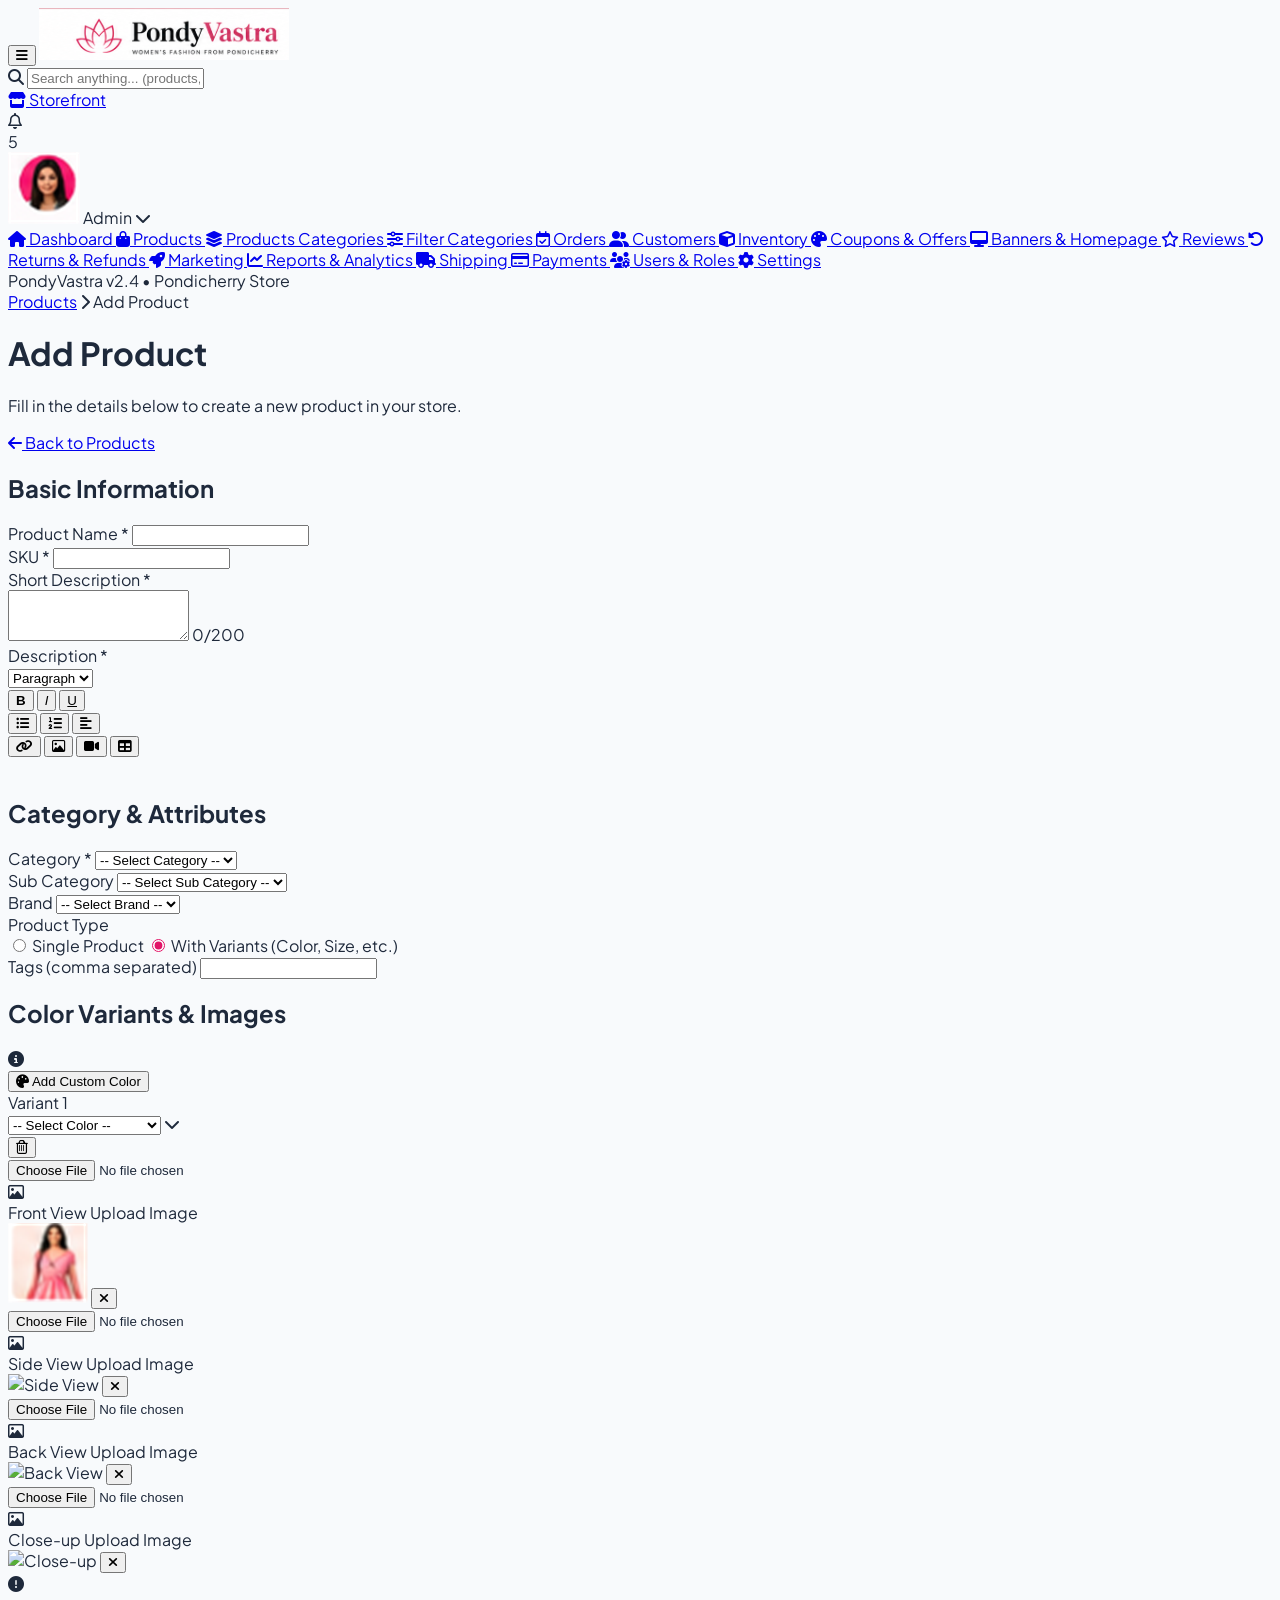
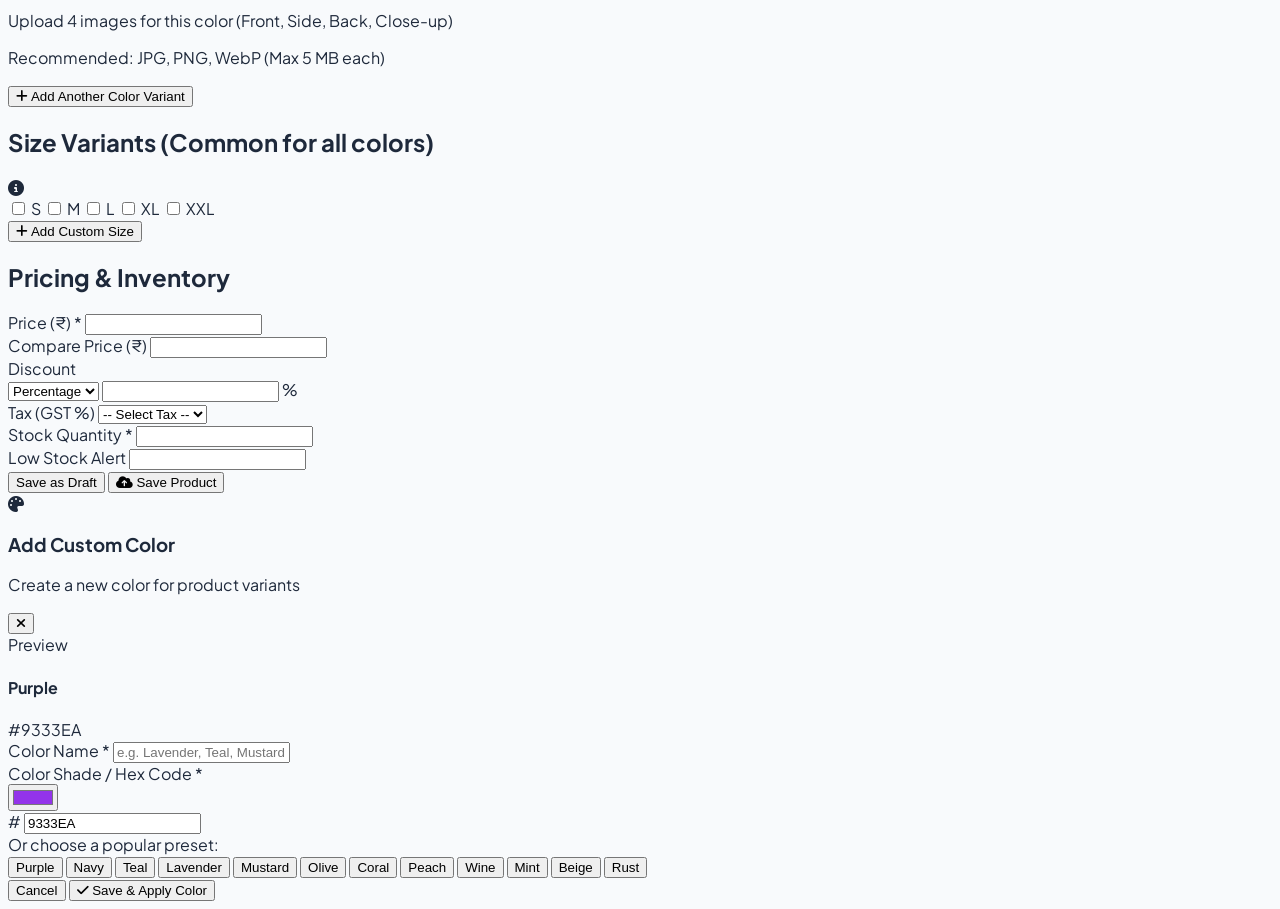
==== commit 5841d892: "feat: implement product management backend endpoints and admin pages" ====
--- a/admin/add-product.html
+++ b/admin/add-product.html
@@ -752,16 +752,19 @@
         <div class="flex items-center justify-end gap-3 pt-4 border-t border-stone-200/80">
           <button 
             type="button" 
+            id="save-draft-btn"
             onclick="handleSaveDraft()"
-            class="bg-white border border-stone-200 hover:border-stone-300 text-stone-700 font-bold text-xs sm:text-sm px-5 py-2.5 rounded-xl shadow-2xs hover:bg-stone-50 transition cursor-pointer"
+            class="bg-white border border-stone-200 hover:border-stone-300 text-stone-700 font-bold text-xs sm:text-sm px-5 py-2.5 rounded-xl shadow-2xs hover:bg-stone-50 transition cursor-pointer flex items-center gap-2"
           >
-            Save as Draft
+            <span>Save as Draft</span>
           </button>
 
           <button 
             type="submit" 
+            id="save-product-btn"
             class="bg-[#e11467] hover:bg-[#be123c] text-white font-bold text-xs sm:text-sm px-6 py-2.5 rounded-xl shadow-md hover:shadow-lg transition cursor-pointer flex items-center gap-2"
           >
+            <i class="fa-solid fa-cloud-arrow-up text-xs"></i>
             <span>Save Product</span>
           </button>
         </div>
@@ -1323,24 +1326,200 @@
       }
     }
 
+    // ================= REAL PHP BACKEND DATABASE INTEGRATION =================
+    function dataURItoBlob(dataURI) {
+      const parts = dataURI.split(',');
+      const byteString = atob(parts[1]);
+      const mimeMatch = parts[0].match(/:(.*?);/);
+      const mimeString = mimeMatch ? mimeMatch[1] : 'image/png';
+      const ab = new ArrayBuffer(byteString.length);
+      const ia = new Uint8Array(ab);
+      for (let i = 0; i < byteString.length; i++) {
+        ia[i] = byteString.charCodeAt(i);
+      }
+      return new Blob([ab], { type: mimeString });
+    }
+
+    async function submitProductForm(status = 'Active') {
+      const form = document.getElementById('add-product-form');
+      if (!form.checkValidity()) {
+        form.reportValidity();
+        return;
+      }
+
+      const name = document.getElementById('product-name').value.trim();
+      const sku = document.getElementById('product-sku').value.trim().toUpperCase();
+      const shortDesc = document.getElementById('short-description').value.trim();
+      const richEditor = document.getElementById('rich-description-editor');
+      const description = richEditor ? richEditor.innerHTML.trim() : '';
+
+      const category = document.getElementById('product-category').value;
+      const subcategory = document.getElementById('product-subcategory').value || '';
+      const brand = document.getElementById('product-brand').value || 'PondyVastra';
+      
+      const productTypeRadio = document.querySelector('input[name="product_type"]:checked');
+      const productType = productTypeRadio ? productTypeRadio.value : 'variants';
+      
+      const tags = document.getElementById('product-tags').value.trim();
+
+      // Pricing & Inventory
+      const price = document.getElementById('price-input').value;
+      const comparePrice = document.getElementById('compare-price-input').value;
+      const discountType = document.getElementById('discount-type').value;
+      const discountVal = document.getElementById('discount-val').value;
+      const taxRate = document.getElementById('tax-rate').value;
+      const stockQty = document.getElementById('stock-quantity').value;
+      const lowStockAlert = document.getElementById('low-stock-alert').value;
+
+      // Sizes
+      const sizeEls = document.querySelectorAll('#size-variants-list input[name="sizes"]:checked');
+      const sizes = Array.from(sizeEls).map(el => el.value);
+
+      // Build FormData payload
+      const formData = new FormData();
+      formData.append('name', name);
+      formData.append('sku', sku);
+      formData.append('short_description', shortDesc);
+      formData.append('description', description);
+      formData.append('category', category);
+      formData.append('subcategory', subcategory);
+      formData.append('brand', brand);
+      formData.append('product_type', productType);
+      formData.append('tags', tags);
+      formData.append('price', price);
+      formData.append('compare_price', comparePrice);
+      formData.append('discount_type', discountType);
+      formData.append('discount_val', discountVal);
+      formData.append('tax_rate', taxRate);
+      formData.append('stock_quantity', stockQty);
+      formData.append('low_stock_alert', lowStockAlert);
+      formData.append('sizes', JSON.stringify(sizes));
+      formData.append('status', status);
+
+      // Validate and Process Color Variants
+      const variantBoxes = document.querySelectorAll('#color-variants-container .color-variant-box');
+      const variantsMeta = [];
+      const slotKeys = ['front', 'side', 'back', 'closeup'];
+
+      let hasInvalidVariantColor = false;
+      variantBoxes.forEach((box, vIdx) => {
+        const select = box.querySelector('select');
+        const colorName = select ? select.value.trim() : '';
+        if (!colorName || colorName === '__add_custom__') {
+          hasInvalidVariantColor = true;
+          return;
+        }
+        const colorHex = colorHexesMap[colorName] || '#000000';
+        const vMeta = {
+          color_name: colorName,
+          color_hex: colorHex
+        };
+
+        const slotBoxes = box.querySelectorAll('.upload-slot-box');
+        slotBoxes.forEach((slot, sIdx) => {
+          const slotKey = slotKeys[sIdx] || `slot_${sIdx}`;
+          const fileInput = slot.querySelector('.slot-file-input');
+          const filledView = slot.querySelector('.slot-filled-view');
+          const img = filledView ? filledView.querySelector('img') : null;
+
+          if (fileInput && fileInput.files && fileInput.files[0]) {
+            // Append binary file with unique key
+            formData.append(`variant_${vIdx}_${slotKey}`, fileInput.files[0]);
+          } else if (img && img.src && !filledView.classList.contains('hidden')) {
+            if (img.src.startsWith('data:image/')) {
+              try {
+                const blob = dataURItoBlob(img.src);
+                formData.append(`variant_${vIdx}_${slotKey}`, blob, `variant_${vIdx}_${slotKey}.png`);
+              } catch (e) {
+                console.warn('Error converting image dataURI to blob', e);
+              }
+            } else {
+              vMeta[`${slotKey}_image`] = img.src;
+            }
+          }
+        });
+
+        variantsMeta.push(vMeta);
+      });
+
+      if (hasInvalidVariantColor) {
+        showToast('Please select a valid color for each color variant.', 'error');
+        return;
+      }
+
+      formData.append('variants_data', JSON.stringify(variantsMeta));
+
+      // UI Loading State
+      const saveBtn = document.getElementById('save-product-btn');
+      const draftBtn = document.getElementById('save-draft-btn');
+      const originalSaveHtml = saveBtn ? saveBtn.innerHTML : '';
+      const originalDraftHtml = draftBtn ? draftBtn.innerHTML : '';
+
+      if (saveBtn) {
+        saveBtn.disabled = true;
+        saveBtn.classList.add('opacity-75', 'cursor-not-allowed');
+      }
+      if (draftBtn) {
+        draftBtn.disabled = true;
+        draftBtn.classList.add('opacity-75', 'cursor-not-allowed');
+      }
+
+      if (status === 'Draft' && draftBtn) {
+        draftBtn.innerHTML = `<i class="fa-solid fa-spinner fa-spin text-xs"></i> <span>Saving Draft...</span>`;
+      } else if (saveBtn) {
+        saveBtn.innerHTML = `<i class="fa-solid fa-spinner fa-spin text-xs"></i> <span>Saving to DB...</span>`;
+      }
+
+      try {
+        const response = await fetch('../backend/save_product.php', {
+          method: 'POST',
+          body: formData
+        });
+
+        const resData = await response.json();
+
+        if (resData.success) {
+          showToast(`Success: ${resData.message} (SKU: ${sku})`, 'success');
+          if (saveBtn) {
+            saveBtn.innerHTML = `<i class="fa-solid fa-circle-check text-xs"></i> <span>Saved!</span>`;
+            saveBtn.classList.remove('bg-[#e11467]', 'hover:bg-[#be123c]');
+            saveBtn.classList.add('bg-emerald-600');
+          }
+          setTimeout(() => {
+            window.location.href = 'products.html';
+          }, 1400);
+        } else {
+          showToast(resData.message || 'Error saving product.', 'error');
+          resetButtons();
+        }
+      } catch (err) {
+        console.error('Save to Database Error:', err);
+        showToast('Network/Backend Error: ' + err.message, 'error');
+        resetButtons();
+      }
+
+      function resetButtons() {
+        if (saveBtn) {
+          saveBtn.disabled = false;
+          saveBtn.classList.remove('opacity-75', 'cursor-not-allowed', 'bg-emerald-600');
+          saveBtn.classList.add('bg-[#e11467]', 'hover:bg-[#be123c]');
+          saveBtn.innerHTML = originalSaveHtml;
+        }
+        if (draftBtn) {
+          draftBtn.disabled = false;
+          draftBtn.classList.remove('opacity-75', 'cursor-not-allowed');
+          draftBtn.innerHTML = originalDraftHtml;
+        }
+      }
+    }
+
     function handleSaveDraft() {
-      const name = document.getElementById('product-name').value.trim() || 'Untitled Product';
-      showToast(`Draft "${name}" saved successfully!`, 'info');
-      setTimeout(() => {
-        window.location.href = 'products.html';
-      }, 1200);
+      submitProductForm('Draft');
     }
 
     function handleSaveProduct(e) {
-      e.preventDefault();
-      const name = document.getElementById('product-name').value.trim();
-      const sku = document.getElementById('product-sku').value.trim();
-      const price = document.getElementById('price-input').value;
-
-      showToast(`Product "${name}" (${sku}) published successfully!`);
-      setTimeout(() => {
-        window.location.href = 'products.html';
-      }, 1500);
+      if (e) e.preventDefault();
+      submitProductForm('Active');
     }
 
     function showToast(msg, type = 'success') {
